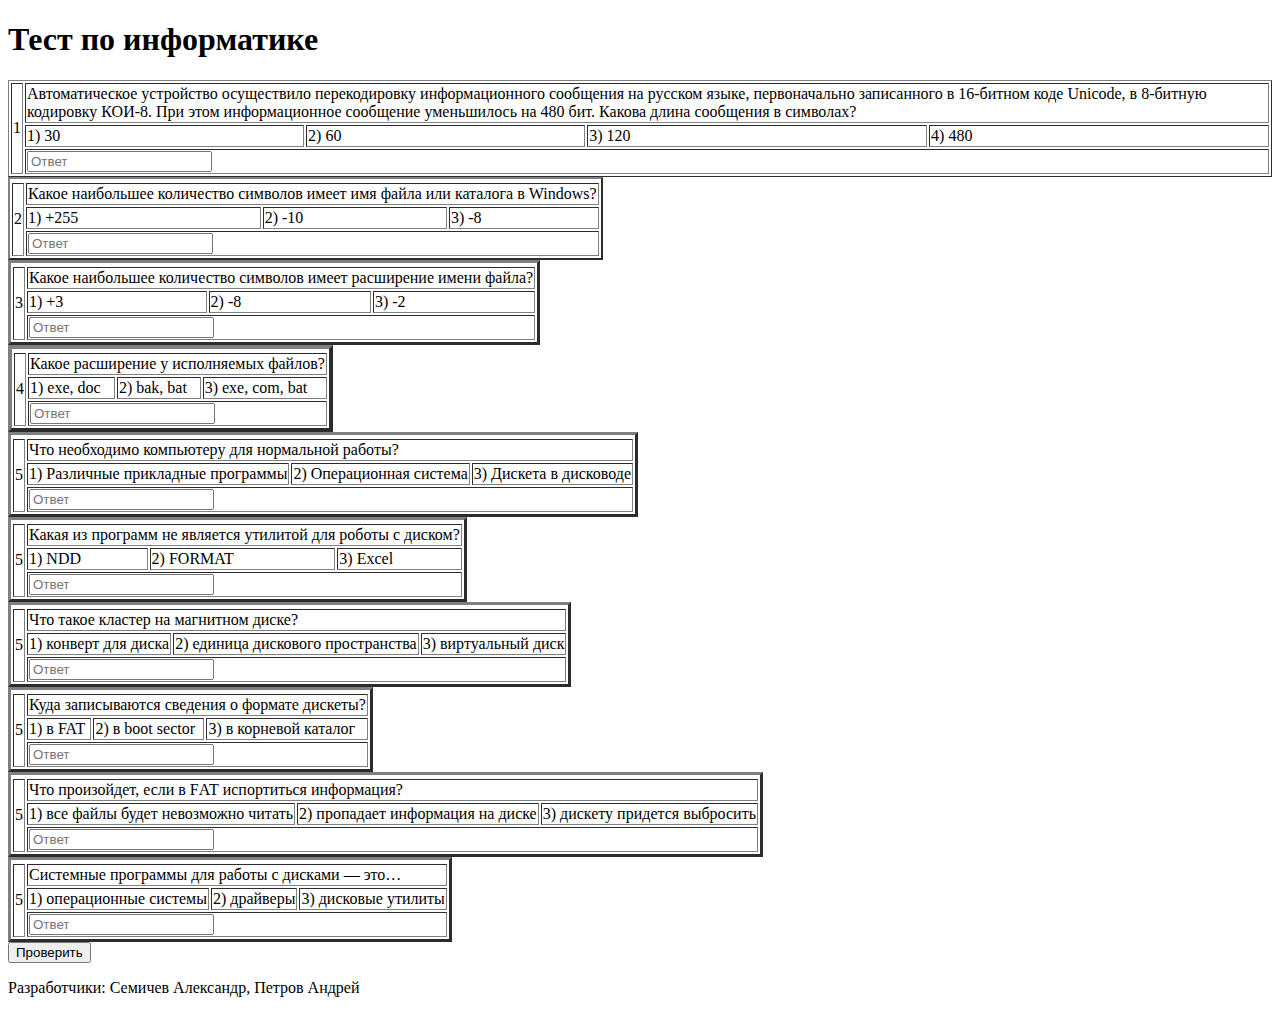
==== test_EGE_Bogomolova/index.html @ 8c8553e2 "Add files via upload" ====
<!DOCTYPE html>
<html lang="en">
<head>
    <meta charset="UTF-8">
    <meta name="viewport" content="width=device-width, initial-scale=1.0">
    <title>Семичев Александр ИС 3.2</title>
    <link rel="stylesheet" href="style.css">
</head>
<body>
    <h1>Тест по информатике</h1>
    <table border="1" id="q1" class="table">
        <tr>
            <td rowspan="3">1</td>
            <td colspan="4" class="task">
                Автоматическое устройство осуществило перекодировку информационного сообщения на русском языке,
                первоначально записанного в 16-битном коде Unicode, в 8-битную кодировку КОИ-8. При этом информационное
                сообщение уменьшилось на 480 бит. Какова длина сообщения в символах?
            </td>
        </tr>
        <tr>
            <td class="variant">1) 30</td>
            <td class="variant">2) 60</td>
            <td class="variant">3) 120</td>
            <td class="variant">4) 480</td>
        </tr>
        <tr>
            <td colspan="5">
                <input id="a1" type="text" class="answer" placeholder="Ответ" />
            </td>
        </tr>

        <table border="2" id="q2" class="table">
        <tr></tr>
            <td rowspan="3">2</td>
            <td colspan="4" class="task">
                Какое наибольшее количество символов имеет имя файла или каталога в Windows?
            </td>
        </tr>
        <tr>
            <td class="variant">1) +255</td>
            <td class="variant">2) -10</td>
            <td class="variant">3) -8</td>
        </tr>
        <tr>
            <td colspan="5">
                <input id="a2" type="text" class="answer" placeholder="Ответ" />
            </td>
        </tr>

        <table border="3" id="q3" class="table">
            <tr></tr>
                <td rowspan="3">3</td>
                <td colspan="4" class="task">
                    Какое наибольшее количество символов имеет расширение имени файла?
                </td>
            </tr>
            <tr>
                <td class="variant">1) +3</td>
                <td class="variant">2) -8</td>
                <td class="variant">3) -2</td>
            </tr>
            <tr>
                <td colspan="5">
                    <input id="a3" type="text" class="answer" placeholder="Ответ" />
                </td>
            </tr>

            <table border="4" id="q4" class="table">
                <tr></tr>
                    <td rowspan="3">4</td>
                    <td colspan="4" class="task">
                        Какое расширение у исполняемых файлов?
                    </td>
                </tr>
                <tr>
                    <td class="variant">1) exe, doс</td>
                    <td class="variant">2) bak, bat</td>
                    <td class="variant">3) exe, com, bat</td>
                </tr>
                <tr>
                    <td colspan="5">
                        <input id="a4" type="text" class="answer" placeholder="Ответ" />
                    </td>
                </tr>

                <table border="3" id="q5" class="table">
                    <tr></tr>
                        <td rowspan="3">5</td>
                        <td colspan="4" class="task">
                            Что необходимо компьютеру для нормальной работы?
                        </td>
                    </tr>
                    <tr>
                        <td class="variant">1) Различные прикладные программы</td>
                        <td class="variant">2) Операционная система</td>
                        <td class="variant">3) Дискета в дисководе</td>
                    </tr>
                    <tr>
                        <td colspan="5">
                            <input id="a5" type="text" class="answer" placeholder="Ответ" />
                        </td>
                    </tr>

                    <table border="3" id="q6" class="table">
                        <tr></tr>
                            <td rowspan="3">5</td>
                            <td colspan="4" class="task">
                                Какая из программ не является утилитой для роботы с диском?
                            </td>
                        </tr>
                        <tr>
                            <td class="variant">1)  NDD</td>
                            <td class="variant">2) FORMAT</td>
                            <td class="variant">3) Excel</td>
                        </tr>
                        <tr>
                            <td colspan="5">
                                <input id="a6" type="text" class="answer" placeholder="Ответ" />
                            </td>
                        </tr>

                        <table border="3" id="q7" class="table">
                            <tr></tr>
                                <td rowspan="3">5</td>
                                <td colspan="4" class="task">
                                    Что такое кластер на магнитном диске?
                                </td>
                            </tr>
                            <tr>
                                <td class="variant">1) конверт для диска</td>
                                <td class="variant">2) единица дискового пространства</td>
                                <td class="variant">3) виртуальный диск</td>
                            </tr>
                            <tr>
                                <td colspan="5">
                                    <input id="a7" type="text" class="answer" placeholder="Ответ" />
                                </td>
                            </tr>

                            <table border="3" id="q8" class="table">
                                <tr></tr>
                                    <td rowspan="3">5</td>
                                    <td colspan="4" class="task">
                                        Куда записываются сведения о формате дискеты?
                                    </td>
                                </tr>
                                <tr>
                                    <td class="variant">1) в FAT</td>
                                    <td class="variant">2) в boot sector</td>
                                    <td class="variant">3) в корневой каталог</td>
                                </tr>
                                <tr>
                                    <td colspan="5">
                                        <input id="a8" type="text" class="answer" placeholder="Ответ" />
                                    </td>
                                </tr>

                                <table border="3" id="q9" class="table">
                                    <tr></tr>
                                        <td rowspan="3">5</td>
                                        <td colspan="4" class="task">
                                            Что произойдет, если в FАТ испортиться информация?
                                        </td>
                                    </tr>
                                    <tr>
                                        <td class="variant">1) все файлы будет невозможно читать</td>
                                        <td class="variant">2) пропадает информация на диске</td>
                                        <td class="variant">3) дискету придется выбросить</td>
                                    </tr>
                                    <tr>
                                        <td colspan="5">
                                            <input id="a9" type="text" class="answer" placeholder="Ответ" />
                                        </td>
                                    </tr>

                                    <table border="3" id="q10" class="table">
                                        <tr></tr>
                                            <td rowspan="3">5</td>
                                            <td colspan="4" class="task">
                                                Системные программы для работы с дисками — это…
                                            </td>
                                        </tr>
                                        <tr>
                                            <td class="variant">1) операционные системы</td>
                                            <td class="variant">2) драйверы</td>
                                            <td class="variant">3) дисковые утилиты</td>
                                        </tr>
                                        <tr>
                                            <td colspan="5">
                                                <input id="a10" type="text" class="answer" placeholder="Ответ" />
                                            </td>
                                        </tr>
    </table>
    

    <script>
        function Check() {
            const answers=['1', '1', '1', '3', '2', '3', '2', '2', '1','3'];
            const useranswers = [
                document.getElementById('a1').value,
                document.getElementById('a2').value,
                document.getElementById('a3').value,
                document.getElementById('a4').value,
                document.getElementById('a5').value,
                document.getElementById('a6').value,
                document.getElementById('a7').value,
                document.getElementById('a8').value,
                document.getElementById('a9').value,
                document.getElementById('a10').value
            ];

            let correctanswers=0;
            
            for (let i = 0; i < answers.length; i++) {
                if (useranswers[i] === answers[i]) {
                    document.getElementById(`q${i + 1}`).style.border = '1px solid green';
                    correctanswers++;
                }
                else {
                    document.getElementById(`q${i + 1}`).style.border = '1px solid red';
                }
            }
            
            document.getElementById('result').innerHTML = `Вы набрали ${correctanswers} из ${answers.length} правильных ответов`;
        }
    </script>

    <button onclick="Check()">Проверить</button>

    <p id="result"></p>


    <p>Разработчики:
        Семичев Александр, Петров Андрей
    </p>
</body>
</html>
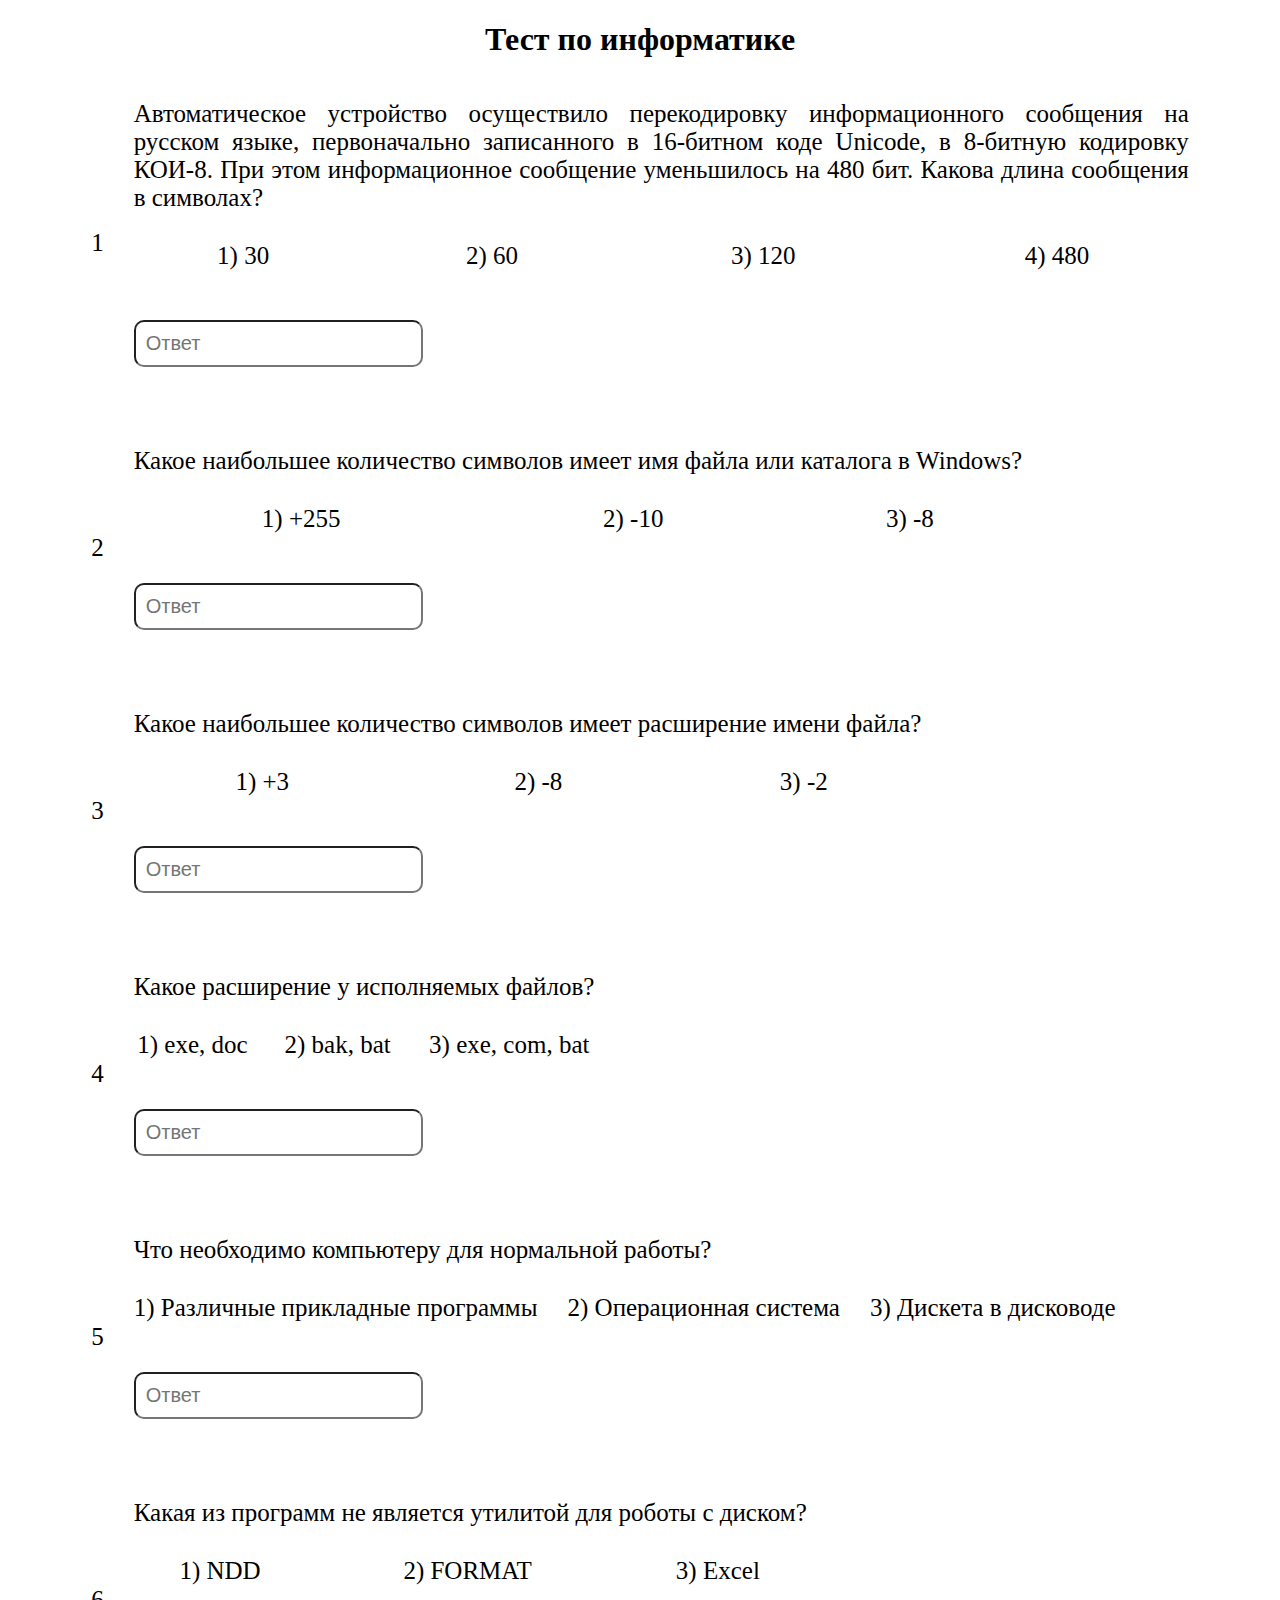
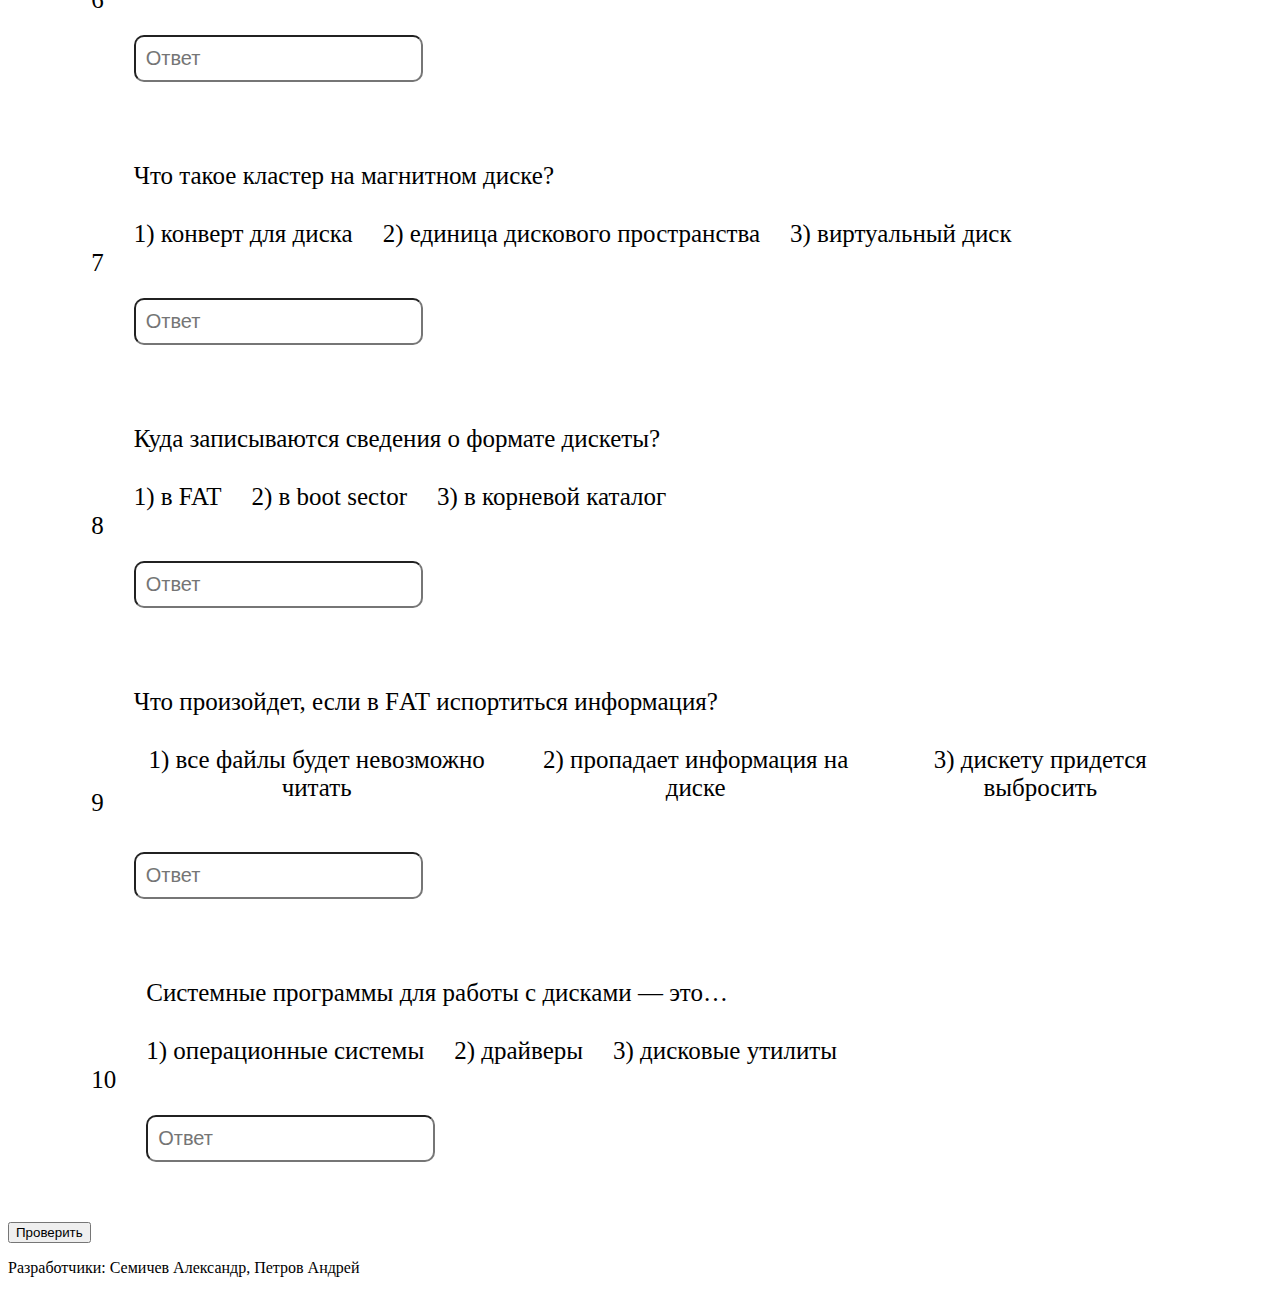
==== commit f1757d9c: "button and result are left" ====
--- a/test_EGE_Bogomolova/index.html
+++ b/test_EGE_Bogomolova/index.html
@@ -7,10 +7,10 @@
     <link rel="stylesheet" href="style.css">
 </head>
 <body>
-    <h1>Тест по информатике</h1>
-    <table border="1" id="q1" class="table">
-        <tr>
-            <td rowspan="3">1</td>
+    <h1 align="center">Тест по информатике</h1>
+    <table border="0" id="q1" class="table">
+        <tr>
+            <td rowspan="3" width="10">1</td>
             <td colspan="4" class="task">
                 Автоматическое устройство осуществило перекодировку информационного сообщения на русском языке,
                 первоначально записанного в 16-битном коде Unicode, в 8-битную кодировку КОИ-8. При этом информационное
@@ -29,11 +29,11 @@
             </td>
         </tr>
 
-        <table border="2" id="q2" class="table">
-        <tr></tr>
-            <td rowspan="3">2</td>
+    <table border="0" id="q2" class="table">
+        <tr>
+            <td rowspan="3" width="10">2</td>
             <td colspan="4" class="task">
-                Какое наибольшее количество символов имеет имя файла или каталога в Windows?
+            Какое наибольшее количество символов имеет имя файла или каталога в Windows?
             </td>
         </tr>
         <tr>
@@ -46,10 +46,11 @@
                 <input id="a2" type="text" class="answer" placeholder="Ответ" />
             </td>
         </tr>
-
-        <table border="3" id="q3" class="table">
-            <tr></tr>
-                <td rowspan="3">3</td>
+    </table>
+
+        <table border="0" id="q3" class="table">
+            <tr>
+                <td rowspan="3" width="10">3</td>
                 <td colspan="4" class="task">
                     Какое наибольшее количество символов имеет расширение имени файла?
                 </td>
@@ -65,9 +66,9 @@
                 </td>
             </tr>
 
-            <table border="4" id="q4" class="table">
-                <tr></tr>
-                    <td rowspan="3">4</td>
+            <table border="0" id="q4" class="table">
+                <tr>
+                    <td rowspan="3" width="10">4</td>
                     <td colspan="4" class="task">
                         Какое расширение у исполняемых файлов?
                     </td>
@@ -83,9 +84,9 @@
                     </td>
                 </tr>
 
-                <table border="3" id="q5" class="table">
-                    <tr></tr>
-                        <td rowspan="3">5</td>
+                <table border="0" id="q5" class="table">
+                    <tr>
+                        <td rowspan="3" width="10">5</td>
                         <td colspan="4" class="task">
                             Что необходимо компьютеру для нормальной работы?
                         </td>
@@ -101,9 +102,9 @@
                         </td>
                     </tr>
 
-                    <table border="3" id="q6" class="table">
-                        <tr></tr>
-                            <td rowspan="3">5</td>
+                    <table border="0" id="q6" class="table">
+                        <tr>
+                            <td rowspan="3" width="10">6</td>
                             <td colspan="4" class="task">
                                 Какая из программ не является утилитой для роботы с диском?
                             </td>
@@ -119,9 +120,9 @@
                             </td>
                         </tr>
 
-                        <table border="3" id="q7" class="table">
-                            <tr></tr>
-                                <td rowspan="3">5</td>
+                        <table border="0" id="q7" class="table">
+                            <tr>
+                                <td rowspan="3" width="10">7</td>
                                 <td colspan="4" class="task">
                                     Что такое кластер на магнитном диске?
                                 </td>
@@ -137,9 +138,9 @@
                                 </td>
                             </tr>
 
-                            <table border="3" id="q8" class="table">
-                                <tr></tr>
-                                    <td rowspan="3">5</td>
+                            <table border="0" id="q8" class="table">
+                                <tr>
+                                    <td rowspan="3" width="10">8</td>
                                     <td colspan="4" class="task">
                                         Куда записываются сведения о формате дискеты?
                                     </td>
@@ -155,9 +156,9 @@
                                     </td>
                                 </tr>
 
-                                <table border="3" id="q9" class="table">
-                                    <tr></tr>
-                                        <td rowspan="3">5</td>
+                                <table border="0" id="q9" class="table">
+                                    <tr>
+                                        <td rowspan="3" width="10">9</td>
                                         <td colspan="4" class="task">
                                             Что произойдет, если в FАТ испортиться информация?
                                         </td>
@@ -173,9 +174,9 @@
                                         </td>
                                     </tr>
 
-                                    <table border="3" id="q10" class="table">
-                                        <tr></tr>
-                                            <td rowspan="3">5</td>
+                                    <table border="0" id="q10" class="table">
+                                        <tr>
+                                            <td rowspan="3" width="10">10</td>
                                             <td colspan="4" class="task">
                                                 Системные программы для работы с дисками — это…
                                             </td>
@@ -213,11 +214,11 @@
             
             for (let i = 0; i < answers.length; i++) {
                 if (useranswers[i] === answers[i]) {
-                    document.getElementById(`q${i + 1}`).style.border = '1px solid green';
+                    document.getElementById(`q${i + 1}`).style.border = '4px solid green';
                     correctanswers++;
                 }
                 else {
-                    document.getElementById(`q${i + 1}`).style.border = '1px solid red';
+                    document.getElementById(`q${i + 1}`).style.border = '4px solid red';
                 }
             }
             
--- a/test_EGE_Bogomolova/style.css
+++ b/test_EGE_Bogomolova/style.css
@@ -0,0 +1,60 @@
+.variant
+{
+    text-align: center;
+    font-size: 25px;
+}
+
+
+.task
+{
+    font-size: 25px;
+    text-align: justify;
+}
+
+.table
+{
+width: 90%;
+margin: auto;
+background:white;
+border-collapse: separate; 
+border-spacing: 10px; 
+margin-bottom: 20px; 
+padding-bottom: 10;
+border-radius: 10px;
+  -webkit-border-radius: 10px;
+  -moz-border-radius: 10px;
+  -khtml-border-radius: 10px;
+  display: block;
+}
+
+th, td
+{
+    border-spacing: 0 10px;
+    padding: 10px;
+    font-size: 25px;
+}
+
+html {
+    background-image: url(https://s3.stroi-news.ru/img/kartinki-svetlii-fon-65.jpg);
+    background-repeat: no-repeat;
+    background-position: center center;
+    background-attachment: fixed;
+    -webkit-background-size: cover;
+    -moz-background-size: cover;
+    -o-background-size: cover;
+    background-size: cover;
+  }
+
+  .answer{
+
+    font-size: 20px;
+    text-align: justify;
+    margin-bottom: 20px;
+    background: rgba(255, 255, 255, 0.7);
+    padding: 10px;
+    border-radius: 10px;
+    -webkit-border-radius: 10px;
+    -moz-border-radius: 10px;
+    -khtml-border-radius: 10px;
+    margin-top: 20px;
+  }
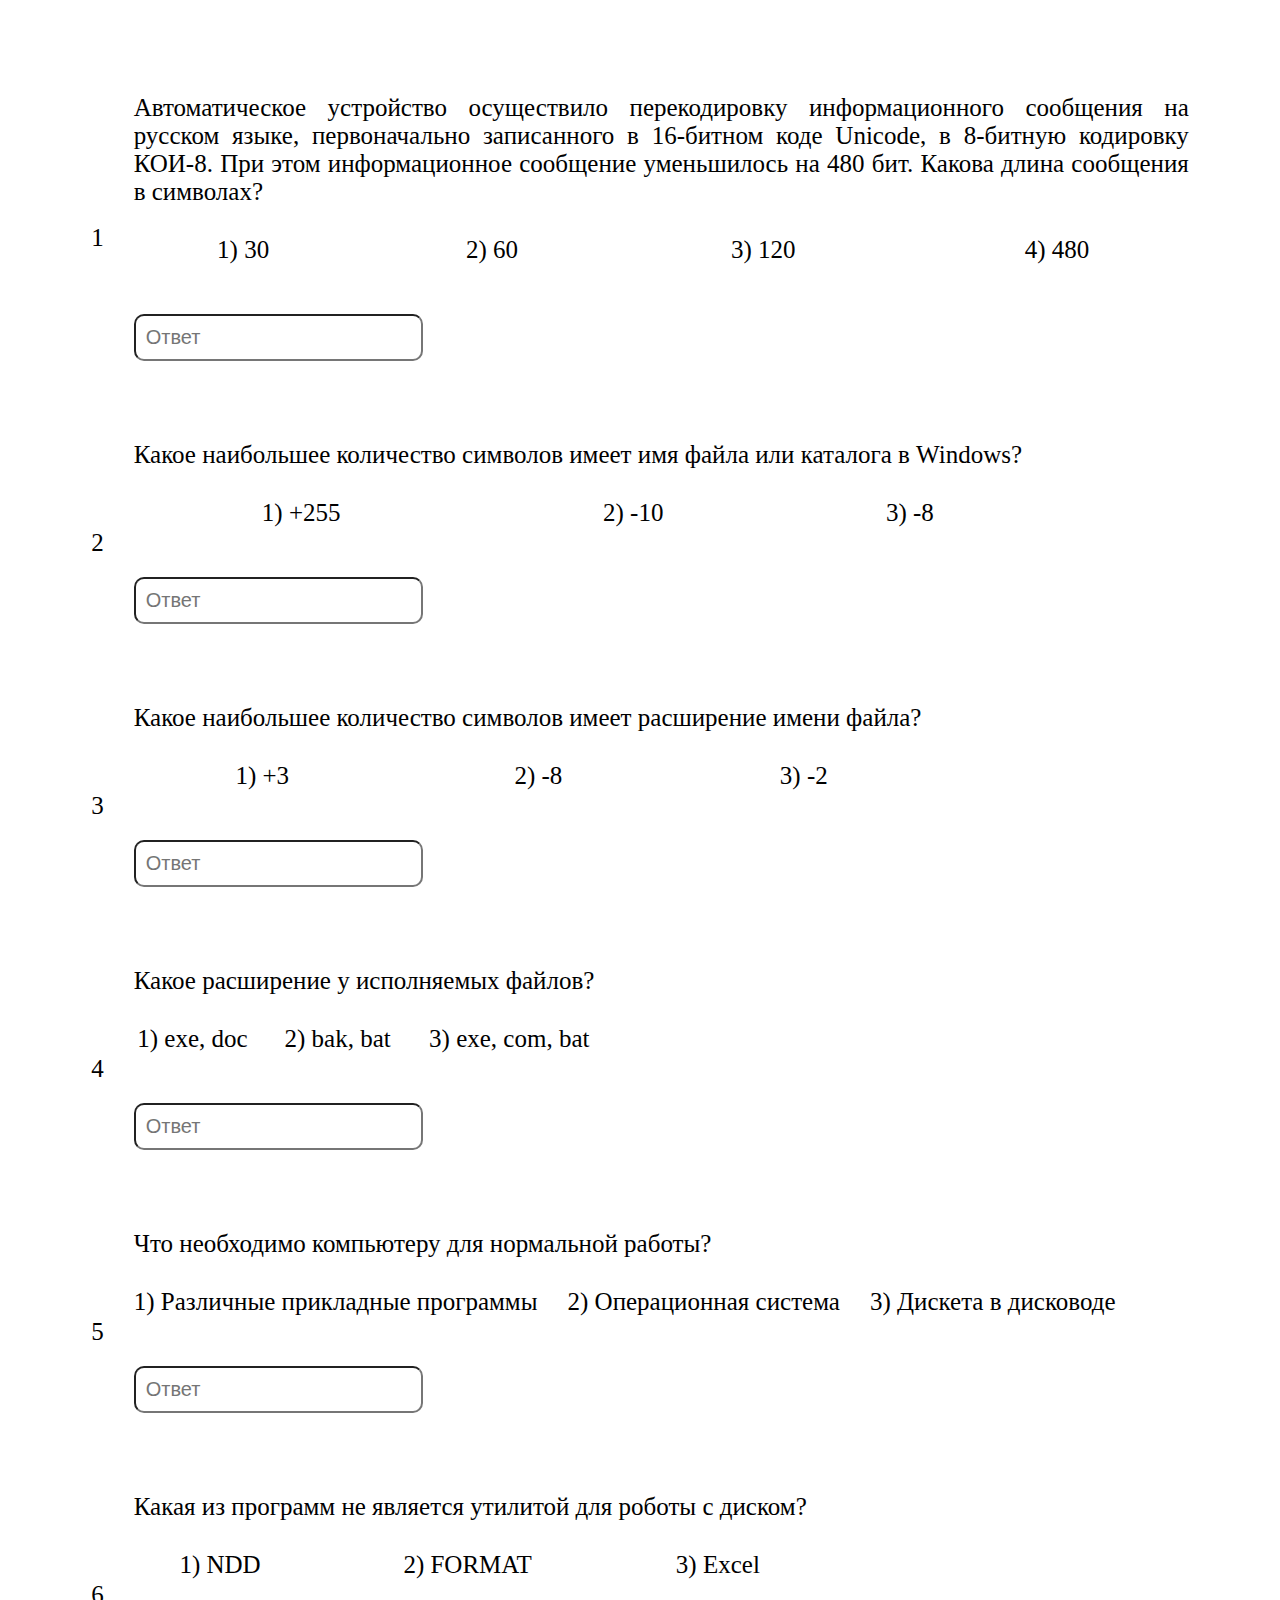
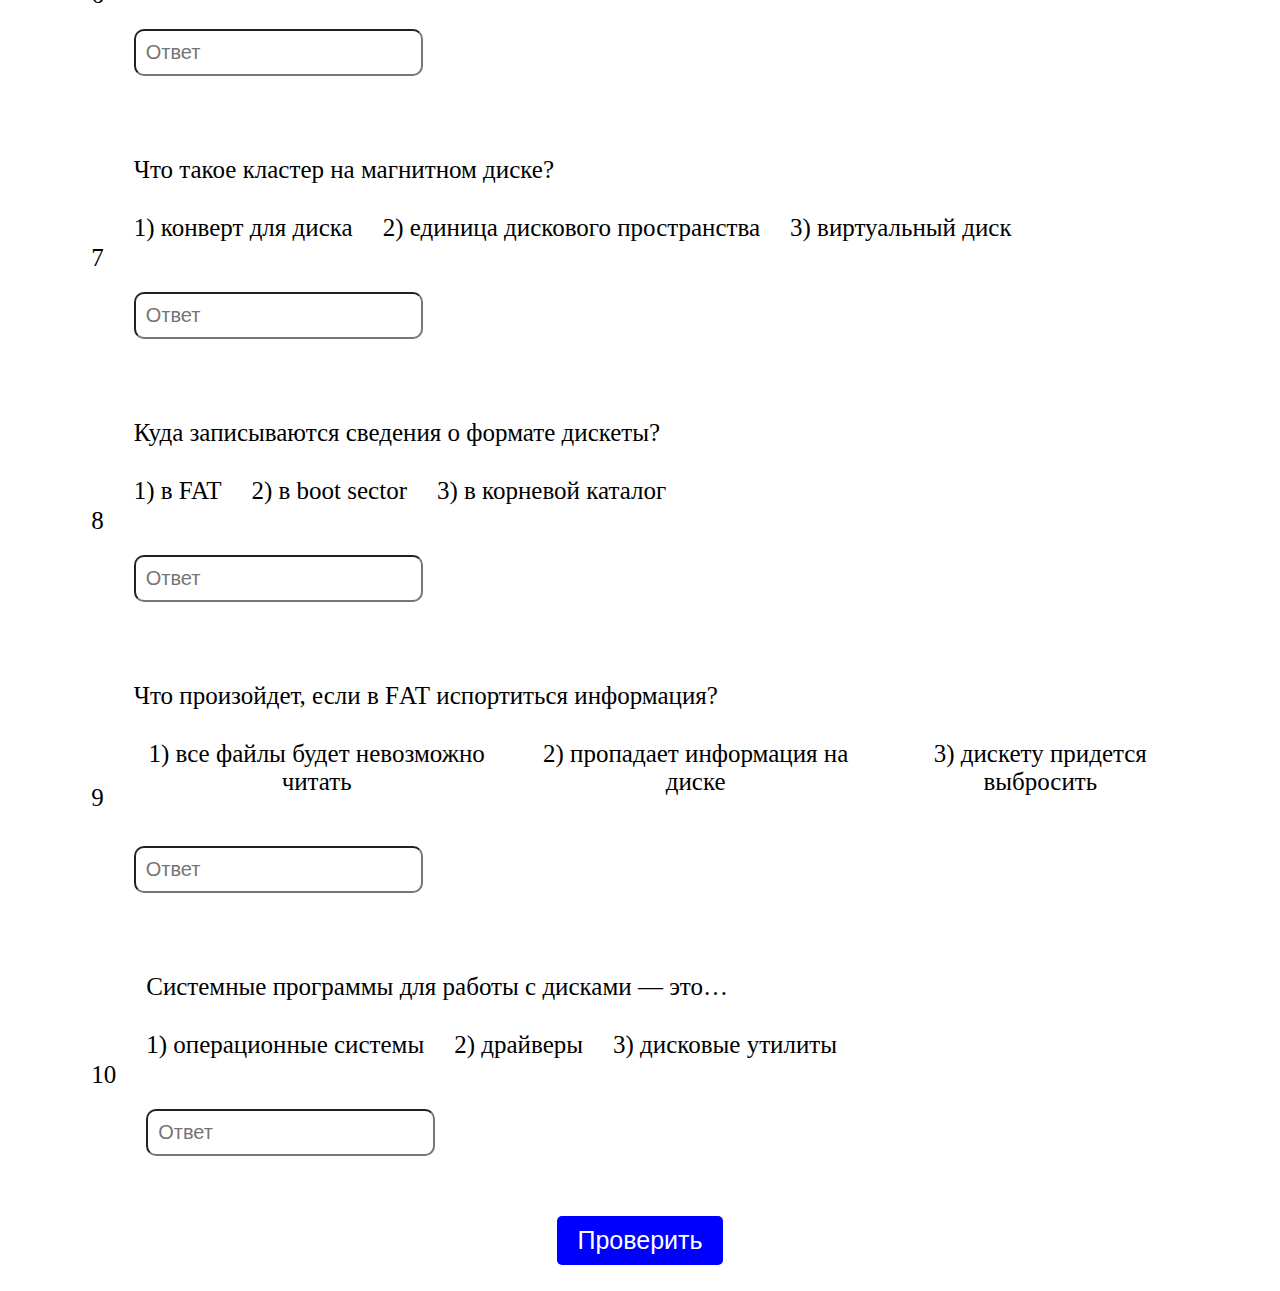
==== commit 2259b0c7: "done" ====
--- a/test_EGE_Bogomolova/index.html
+++ b/test_EGE_Bogomolova/index.html
@@ -7,7 +7,7 @@
     <link rel="stylesheet" href="style.css">
 </head>
 <body>
-    <h1 align="center">Тест по информатике</h1>
+    <h1 align="center" class="headline">Тест по информатике</h1>
     <table border="0" id="q1" class="table">
         <tr>
             <td rowspan="3" width="10">1</td>
@@ -222,17 +222,32 @@
                 }
             }
             
-            document.getElementById('result').innerHTML = `Вы набрали ${correctanswers} из ${answers.length} правильных ответов`;
+
+            if (correctanswers<4)
+            {
+                mark=2;
+            }
+            if (correctanswers<7 && correctanswers>4)
+            {
+                mark=3;
+            }
+            if (correctanswers<10 && correctanswers>7)
+            {
+                mark=4;
+            }
+            if (correctanswers>9)
+            {
+                mark=5;
+            }
+
+
+            document.getElementById('result').innerHTML = `Вы набрали ${correctanswers} из ${answers.length} правильных ответов, ваша оценка: ${mark}`;
+            document.getElementById('result').hidden = false;
         }
     </script>
 
-    <button onclick="Check()">Проверить</button>
-
-    <p id="result"></p>
-
-
-    <p>Разработчики:
-        Семичев Александр, Петров Андрей
-    </p>
+    <button onclick="Check()" class="check">Проверить</button>
+<br />
+    <p id="result" class="result_" hidden="true"></p>
 </body>
 </html>--- a/test_EGE_Bogomolova/style.css
+++ b/test_EGE_Bogomolova/style.css
@@ -35,9 +35,9 @@
 }
 
 html {
-    background-image: url(https://s3.stroi-news.ru/img/kartinki-svetlii-fon-65.jpg);
+    background-image: url(https://images.hdqwalls.com/download/all-i-need-4k-gw-3440x1440.jpg);
     background-repeat: no-repeat;
-    background-position: center center;
+    background-position: center;
     background-attachment: fixed;
     -webkit-background-size: cover;
     -moz-background-size: cover;
@@ -58,3 +58,39 @@
     -khtml-border-radius: 10px;
     margin-top: 20px;
   }
+
+  .check
+  {
+    background-color: blue; /* Синий цвет заливки */
+            color: white; /* Белый текст */
+            padding: 10px 20px; /* Отступы вокруг текста */
+            border: none; /* Без границы */
+            border-radius: 5px; /* Скругление углов */
+            font-size: 25px; /* Размер шрифта */
+            cursor: pointer; /* Курсор-указатель при наведении */
+            transition: background-color 0.3s; /* Плавный переход цвета фона */
+            display: flex;
+    margin: 0 auto;
+
+  }
+  .check:hover {
+    background-color: lightblue; /* ��вет заливки при наведении */
+  }
+
+  .result_{
+    background-color: white; /* Цвет фона */
+            border-radius: 15px; /* Закругленные углы */
+            padding: 20px;
+            margin-top: 10px; /* Отступы внутри параграфа */
+            margin: auto; /* Отступы снаружи */
+            text-align: center; /* Центрирование текста */
+            width: 30%; /* Ширина параграфа */
+            box-shadow: 0 2px 5px rgba(0, 0, 0, 0.1); /* Тень для эффекта */
+            font-size: 20px;
+  }
+
+  .headline{
+    color: white;
+    font-size: 30px;
+    ;
+  }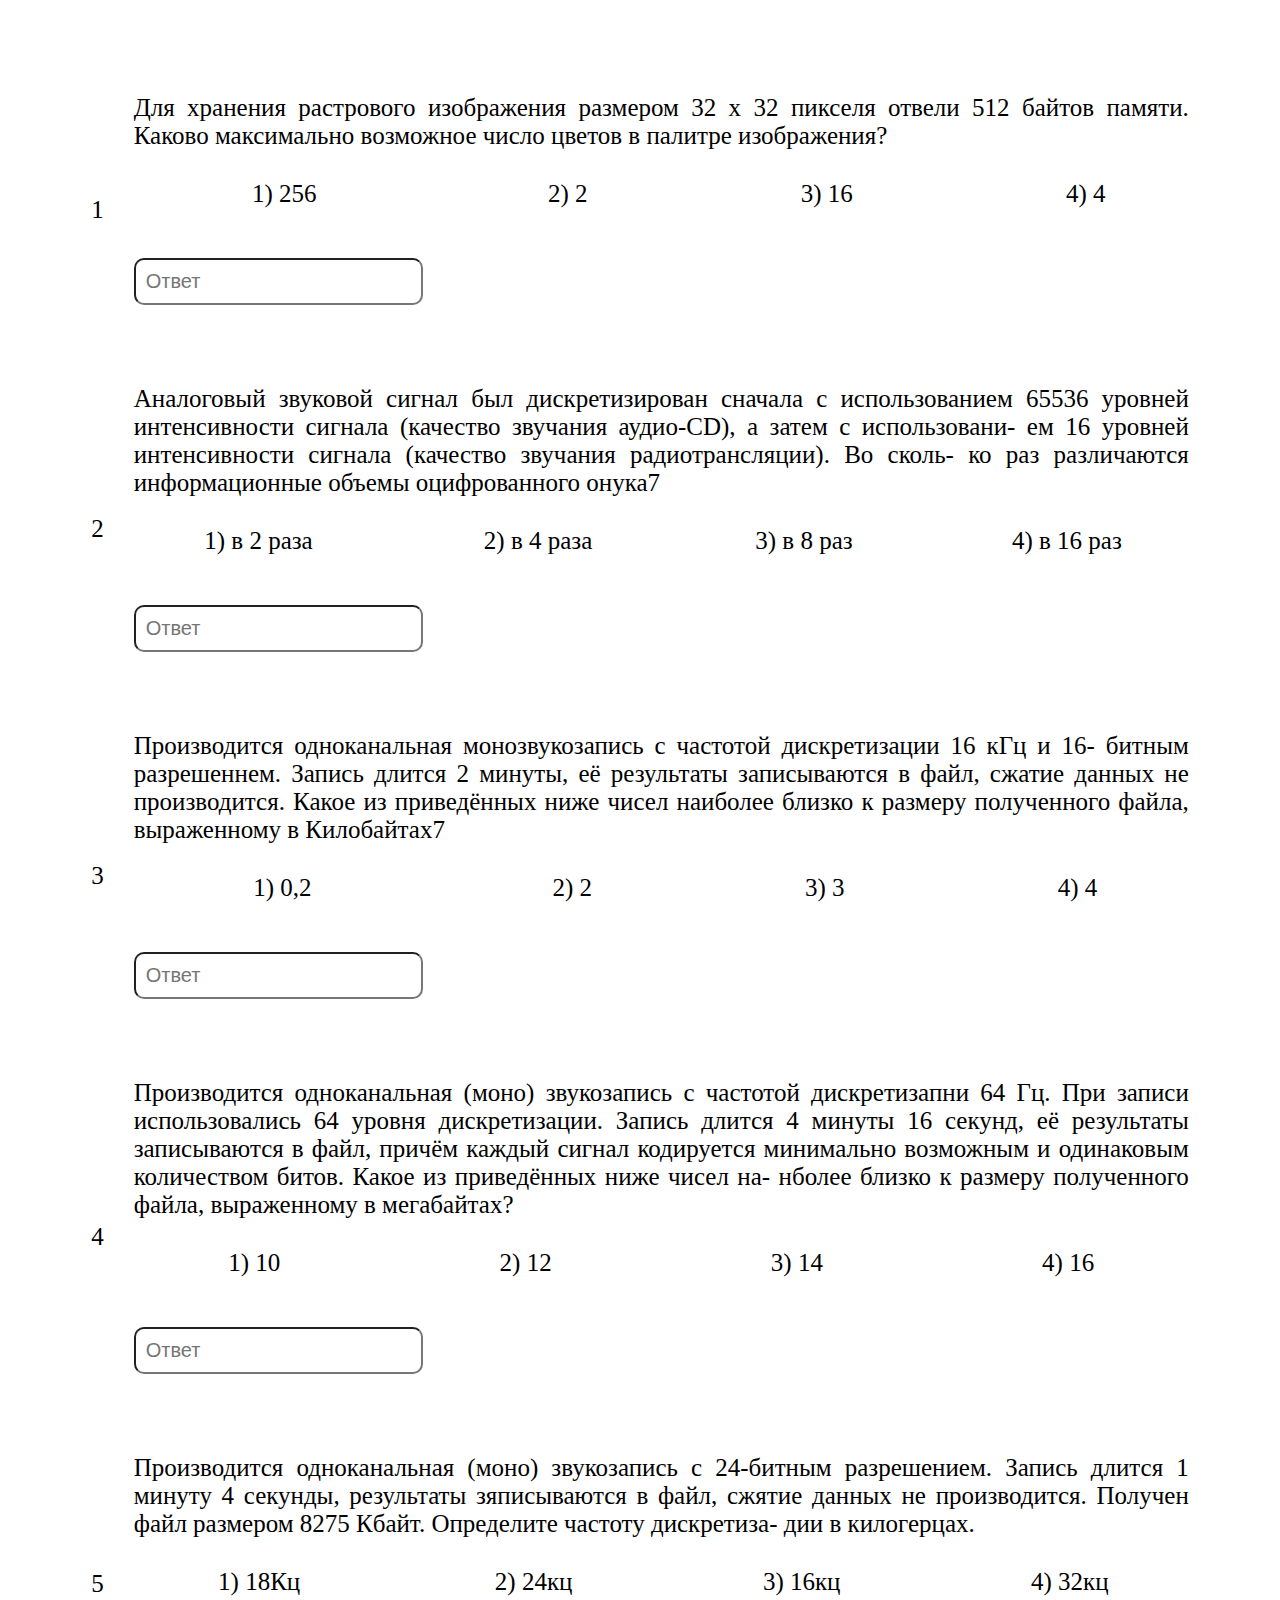
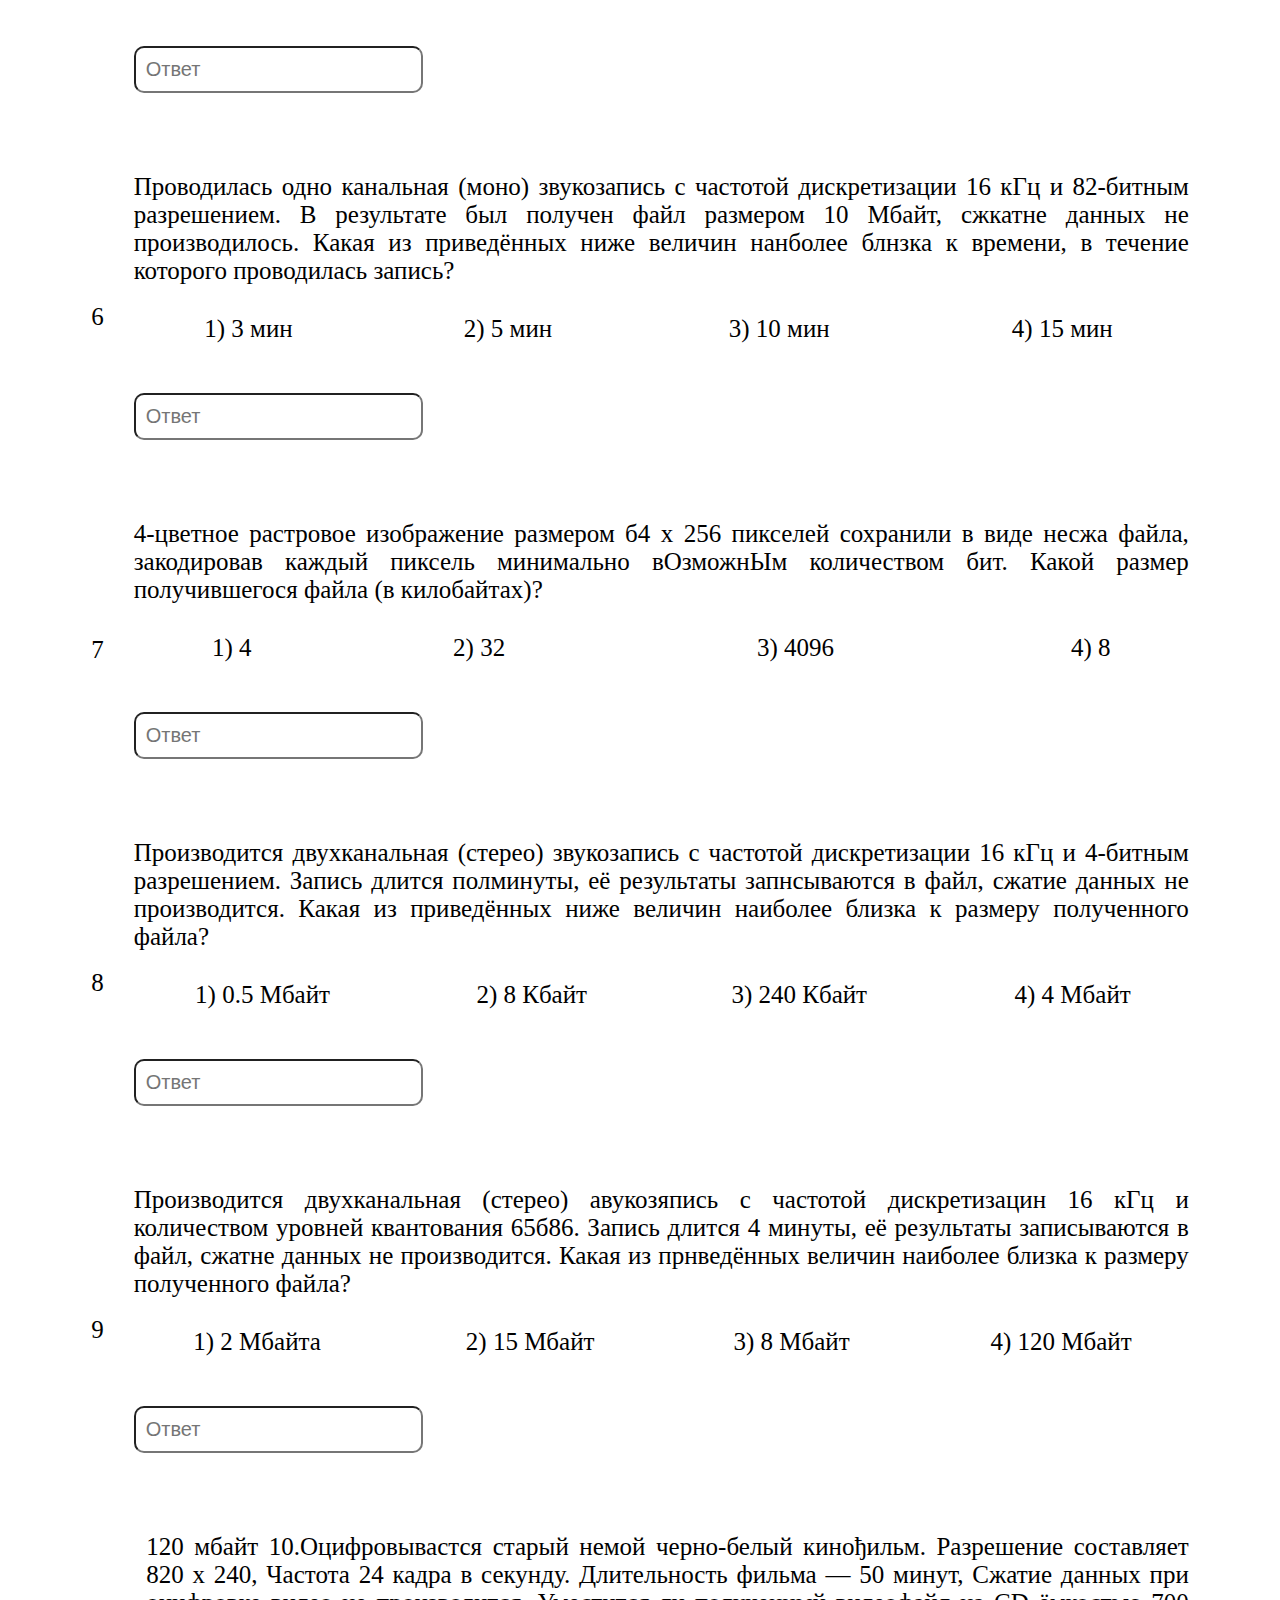
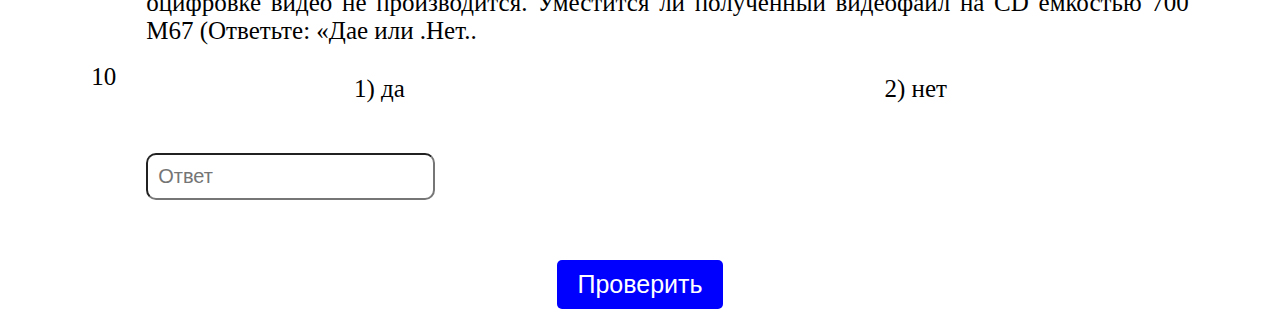
==== commit 6f57978a: "finally done" ====
--- a/test_EGE_Bogomolova/index.html
+++ b/test_EGE_Bogomolova/index.html
@@ -12,16 +12,14 @@
         <tr>
             <td rowspan="3" width="10">1</td>
             <td colspan="4" class="task">
-                Автоматическое устройство осуществило перекодировку информационного сообщения на русском языке,
-                первоначально записанного в 16-битном коде Unicode, в 8-битную кодировку КОИ-8. При этом информационное
-                сообщение уменьшилось на 480 бит. Какова длина сообщения в символах?
-            </td>
-        </tr>
-        <tr>
-            <td class="variant">1) 30</td>
-            <td class="variant">2) 60</td>
-            <td class="variant">3) 120</td>
-            <td class="variant">4) 480</td>
+                Для хранения растрового изображения размером 32 х 32 пикселя отвели 512 байтов памяти. Каково максимально возможное число цветов в палитре изображения?
+            </td>
+        </tr>
+        <tr>
+            <td class="variant">1) 256</td>
+            <td class="variant">2) 2</td>
+            <td class="variant">3) 16</td>
+            <td class="variant">4) 4</td>
         </tr>
         <tr>
             <td colspan="5">
@@ -33,13 +31,14 @@
         <tr>
             <td rowspan="3" width="10">2</td>
             <td colspan="4" class="task">
-            Какое наибольшее количество символов имеет имя файла или каталога в Windows?
-            </td>
-        </tr>
-        <tr>
-            <td class="variant">1) +255</td>
-            <td class="variant">2) -10</td>
-            <td class="variant">3) -8</td>
+                Аналоговый звуковой сигнал был дискретизирован сначала с использованием 65536 уровней интенсивности сигнала (качество звучания аудио-СD), а затем с использовани- ем 16 уровней интенсивности сигнала (качество звучания радиотрансляции). Во сколь- ко раз различаются информационные объемы оцифрованного онука7
+            </td>
+        </tr>
+        <tr>
+            <td class="variant">1) в 2 раза</td>
+            <td class="variant">2) в 4 раза</td>
+            <td class="variant">3) в 8 раз</td>
+            <td class="variant">4) в 16 раз</td>
         </tr>
         <tr>
             <td colspan="5">
@@ -52,13 +51,14 @@
             <tr>
                 <td rowspan="3" width="10">3</td>
                 <td colspan="4" class="task">
-                    Какое наибольшее количество символов имеет расширение имени файла?
+                    Производится одноканальная монозвукозапись с частотой дискретизации 16 кГц и 16- битным разрешеннем. Запись длится 2 минуты, её результаты записываются в файл, сжатие данных не производится. Какое из приведённых ниже чисел наиболее близко к размеру полученного файла, выраженному в Килобайтах7 
                 </td>
             </tr>
             <tr>
-                <td class="variant">1) +3</td>
-                <td class="variant">2) -8</td>
-                <td class="variant">3) -2</td>
+                <td class="variant">1) 0,2</td>
+                <td class="variant">2) 2</td>
+                <td class="variant">3) 3</td>
+                <td class="variant">4) 4</td>
             </tr>
             <tr>
                 <td colspan="5">
@@ -70,13 +70,14 @@
                 <tr>
                     <td rowspan="3" width="10">4</td>
                     <td colspan="4" class="task">
-                        Какое расширение у исполняемых файлов?
+                        Производится одноканальная (моно) звукозапись с частотой дискретизапни 64 Гц. При записи использовались 64 уровня дискретизации. Запись длится 4 минуты 16 секунд, её результаты записываются в файл, причём каждый сигнал кодируется минимально возможным и одинаковым количеством битов. Какое из приведённых ниже чисел на- нболее близко к размеру полученного файла, выраженному в мегабайтах?
                     </td>
                 </tr>
                 <tr>
-                    <td class="variant">1) exe, doс</td>
-                    <td class="variant">2) bak, bat</td>
-                    <td class="variant">3) exe, com, bat</td>
+                    <td class="variant">1) 10</td>
+                    <td class="variant">2) 12</td>
+                    <td class="variant">3) 14</td>
+                    <td class="variant">4) 16</td>
                 </tr>
                 <tr>
                     <td colspan="5">
@@ -88,13 +89,14 @@
                     <tr>
                         <td rowspan="3" width="10">5</td>
                         <td colspan="4" class="task">
-                            Что необходимо компьютеру для нормальной работы?
+                            Производится одноканальная (моно) звукозапись с 24-битным разрешением. Запись длится 1 минуту 4 секунды, результаты зяписываются в файл, сжятие данных не производится. Получен файл размером 8275 Кбайт. Определите частоту дискретиза- дии в килогерцах. 
                         </td>
                     </tr>
                     <tr>
-                        <td class="variant">1) Различные прикладные программы</td>
-                        <td class="variant">2) Операционная система</td>
-                        <td class="variant">3) Дискета в дисководе</td>
+                        <td class="variant">1) 18Кц</td>
+                        <td class="variant">2) 24кц</td>
+                        <td class="variant">3) 16кц</td>
+                        <td class="variant">4) 32кц</td>
                     </tr>
                     <tr>
                         <td colspan="5">
@@ -106,13 +108,14 @@
                         <tr>
                             <td rowspan="3" width="10">6</td>
                             <td colspan="4" class="task">
-                                Какая из программ не является утилитой для роботы с диском?
+                                Проводилась одно канальная (моно) звукозапись с частотой дискретизации 16 кГц и 82-битным разрешением. В результате был получен файл размером 10 Мбайт, сжкатне данных не производилось. Какая из приведённых ниже величин нанболее блнзка к времени, в течение которого проводилась запись?
                             </td>
                         </tr>
                         <tr>
-                            <td class="variant">1)  NDD</td>
-                            <td class="variant">2) FORMAT</td>
-                            <td class="variant">3) Excel</td>
+                            <td class="variant">1)  3 мин</td>
+                            <td class="variant">2) 5 мин</td>
+                            <td class="variant">3) 10 мин</td>
+                            <td class="variant">4) 15 мин</td>
                         </tr>
                         <tr>
                             <td colspan="5">
@@ -124,13 +127,14 @@
                             <tr>
                                 <td rowspan="3" width="10">7</td>
                                 <td colspan="4" class="task">
-                                    Что такое кластер на магнитном диске?
+                                    4-цветное растровое изображение размером б4 х 256 пикселей сохранили в виде несжа файла, закодировав каждый пиксель минимально вОзможнЫм количеством бит. Какой размер получившегося файла (в килобайтах)?
                                 </td>
                             </tr>
                             <tr>
-                                <td class="variant">1) конверт для диска</td>
-                                <td class="variant">2) единица дискового пространства</td>
-                                <td class="variant">3) виртуальный диск</td>
+                                <td class="variant">1) 4</td>
+                                <td class="variant">2) 32</td>
+                                <td class="variant">3) 4096</td>
+                                <td class="variant">4) 8</td>
                             </tr>
                             <tr>
                                 <td colspan="5">
@@ -142,13 +146,14 @@
                                 <tr>
                                     <td rowspan="3" width="10">8</td>
                                     <td colspan="4" class="task">
-                                        Куда записываются сведения о формате дискеты?
+                                        Производится двухканальная (стерео) звукозапись с частотой дискретизации 16 кГц и 4-битным разрешением. Запись длится полминуты, её результаты запнсываются в файл, сжатие данных не производится. Какая из приведённых ниже величин наиболее близка к размеру полученного файла?
                                     </td>
                                 </tr>
                                 <tr>
-                                    <td class="variant">1) в FAT</td>
-                                    <td class="variant">2) в boot sector</td>
-                                    <td class="variant">3) в корневой каталог</td>
+                                    <td class="variant">1) 0.5 Мбайт</td>
+                                    <td class="variant">2) 8 Кбайт</td>
+                                    <td class="variant">3) 240 Кбайт</td>
+                                    <td class="variant">4) 4 Мбайт</td>
                                 </tr>
                                 <tr>
                                     <td colspan="5">
@@ -160,13 +165,14 @@
                                     <tr>
                                         <td rowspan="3" width="10">9</td>
                                         <td colspan="4" class="task">
-                                            Что произойдет, если в FАТ испортиться информация?
+                                            Производится двухканальная (стерео) авукозяпись с частотой дискретизацин 16 кГц и количеством уровней квантования 65б86. Запись длится 4 минуты, её результаты записываются в файл, сжатне данных не производится. Какая из прнведённых величин наиболее близка к размеру полученного файла?
                                         </td>
                                     </tr>
                                     <tr>
-                                        <td class="variant">1) все файлы будет невозможно читать</td>
-                                        <td class="variant">2) пропадает информация на диске</td>
-                                        <td class="variant">3) дискету придется выбросить</td>
+                                        <td class="variant">1) 2 Мбайта</td>
+                                        <td class="variant">2) 15 Мбайт</td>
+                                        <td class="variant">3) 8 Мбайт</td>
+                                        <td class="variant">4) 120 Мбайт</td>
                                     </tr>
                                     <tr>
                                         <td colspan="5">
@@ -178,13 +184,12 @@
                                         <tr>
                                             <td rowspan="3" width="10">10</td>
                                             <td colspan="4" class="task">
-                                                Системные программы для работы с дисками — это…
+                                                120 мбайт 10.Оцифровывастся старый немой черно-белый кинођильм. Разрешение составляет 820 х 240, Частота 24 кадра в секунду. Длительность фильма — 50 минут, Сжатие данных при оцифровке видео не производится. Уместится ли полученный видеофайл на CD ёмкостью 700 М67 (Ответьте: «Дае или .Нет..
                                             </td>
                                         </tr>
                                         <tr>
-                                            <td class="variant">1) операционные системы</td>
-                                            <td class="variant">2) драйверы</td>
-                                            <td class="variant">3) дисковые утилиты</td>
+                                            <td class="variant">1) да</td>
+                                            <td class="variant">2) нет</td>
                                         </tr>
                                         <tr>
                                             <td colspan="5">
@@ -196,7 +201,7 @@
 
     <script>
         function Check() {
-            const answers=['1', '1', '1', '3', '2', '3', '2', '2', '1','3'];
+            const answers=['3', '2', '4', '2', '1', '4', '1', '1', '2','1'];
             const useranswers = [
                 document.getElementById('a1').value,
                 document.getElementById('a2').value,
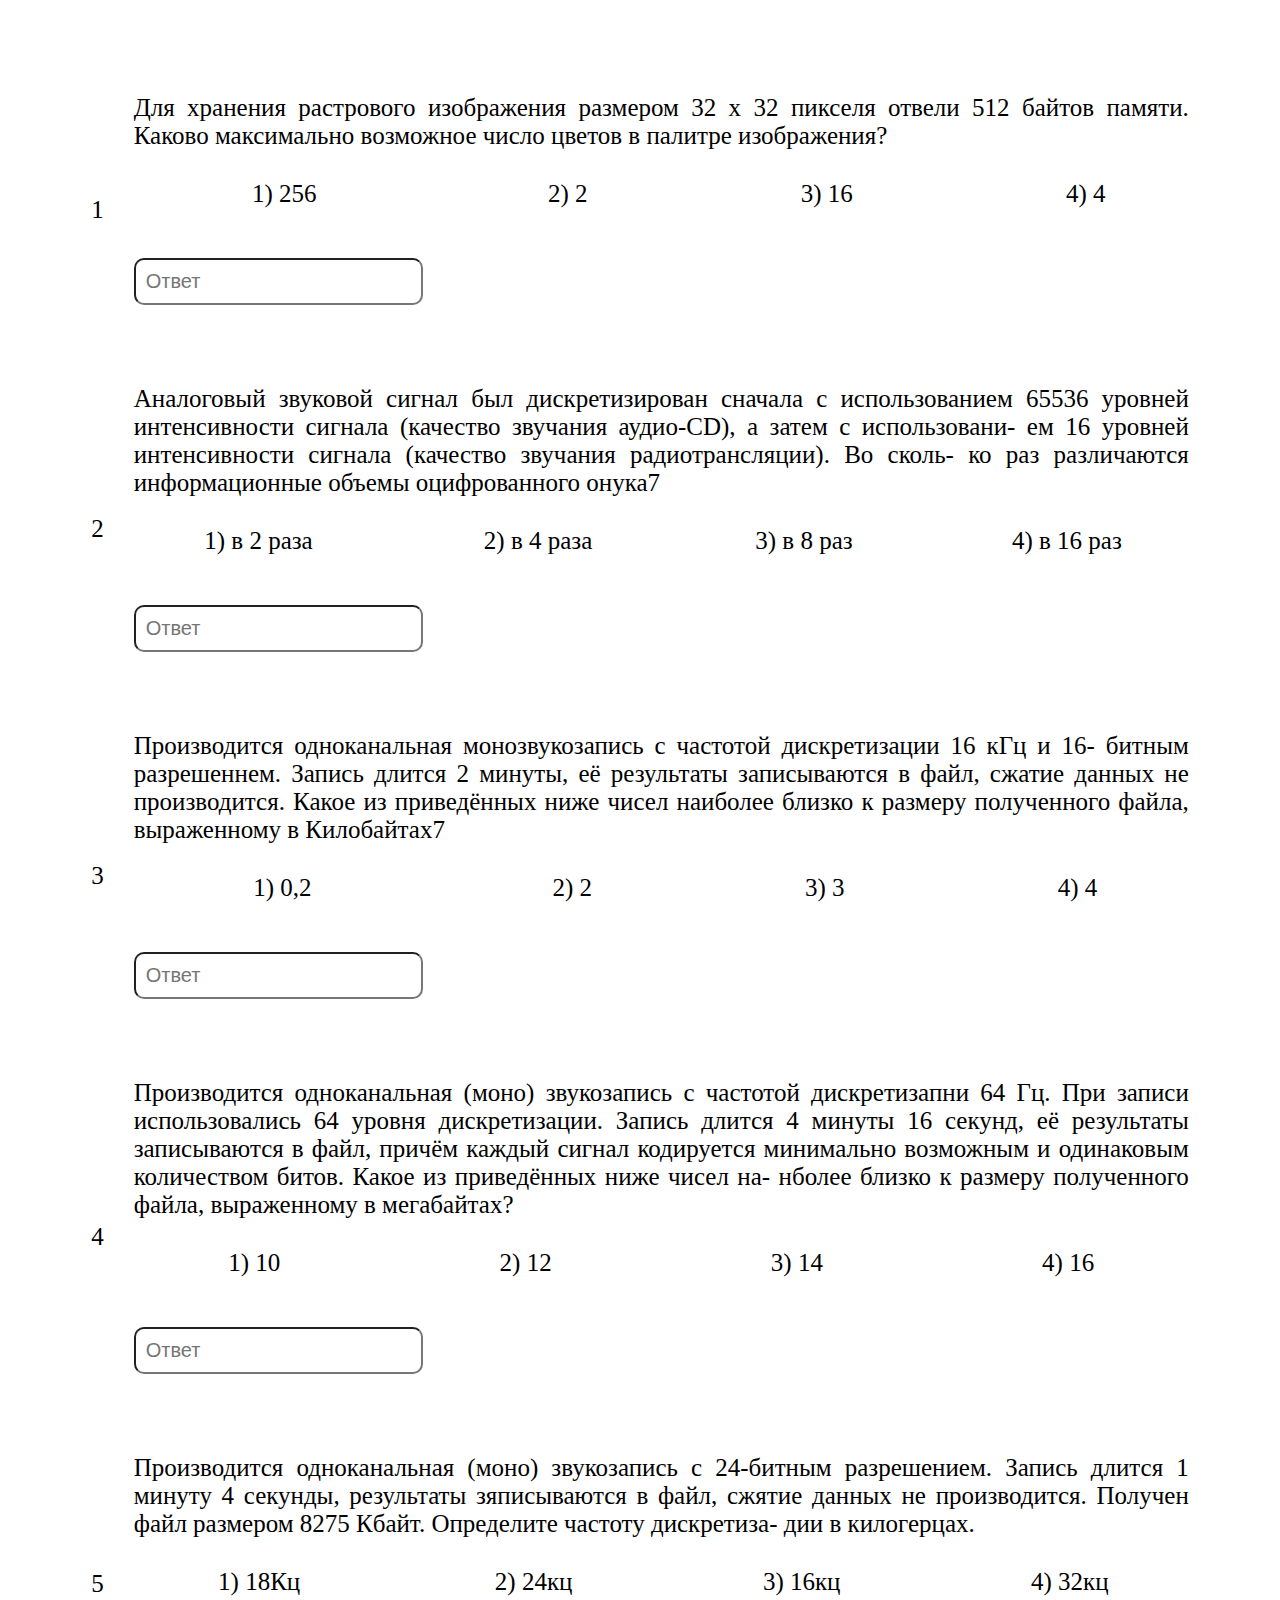
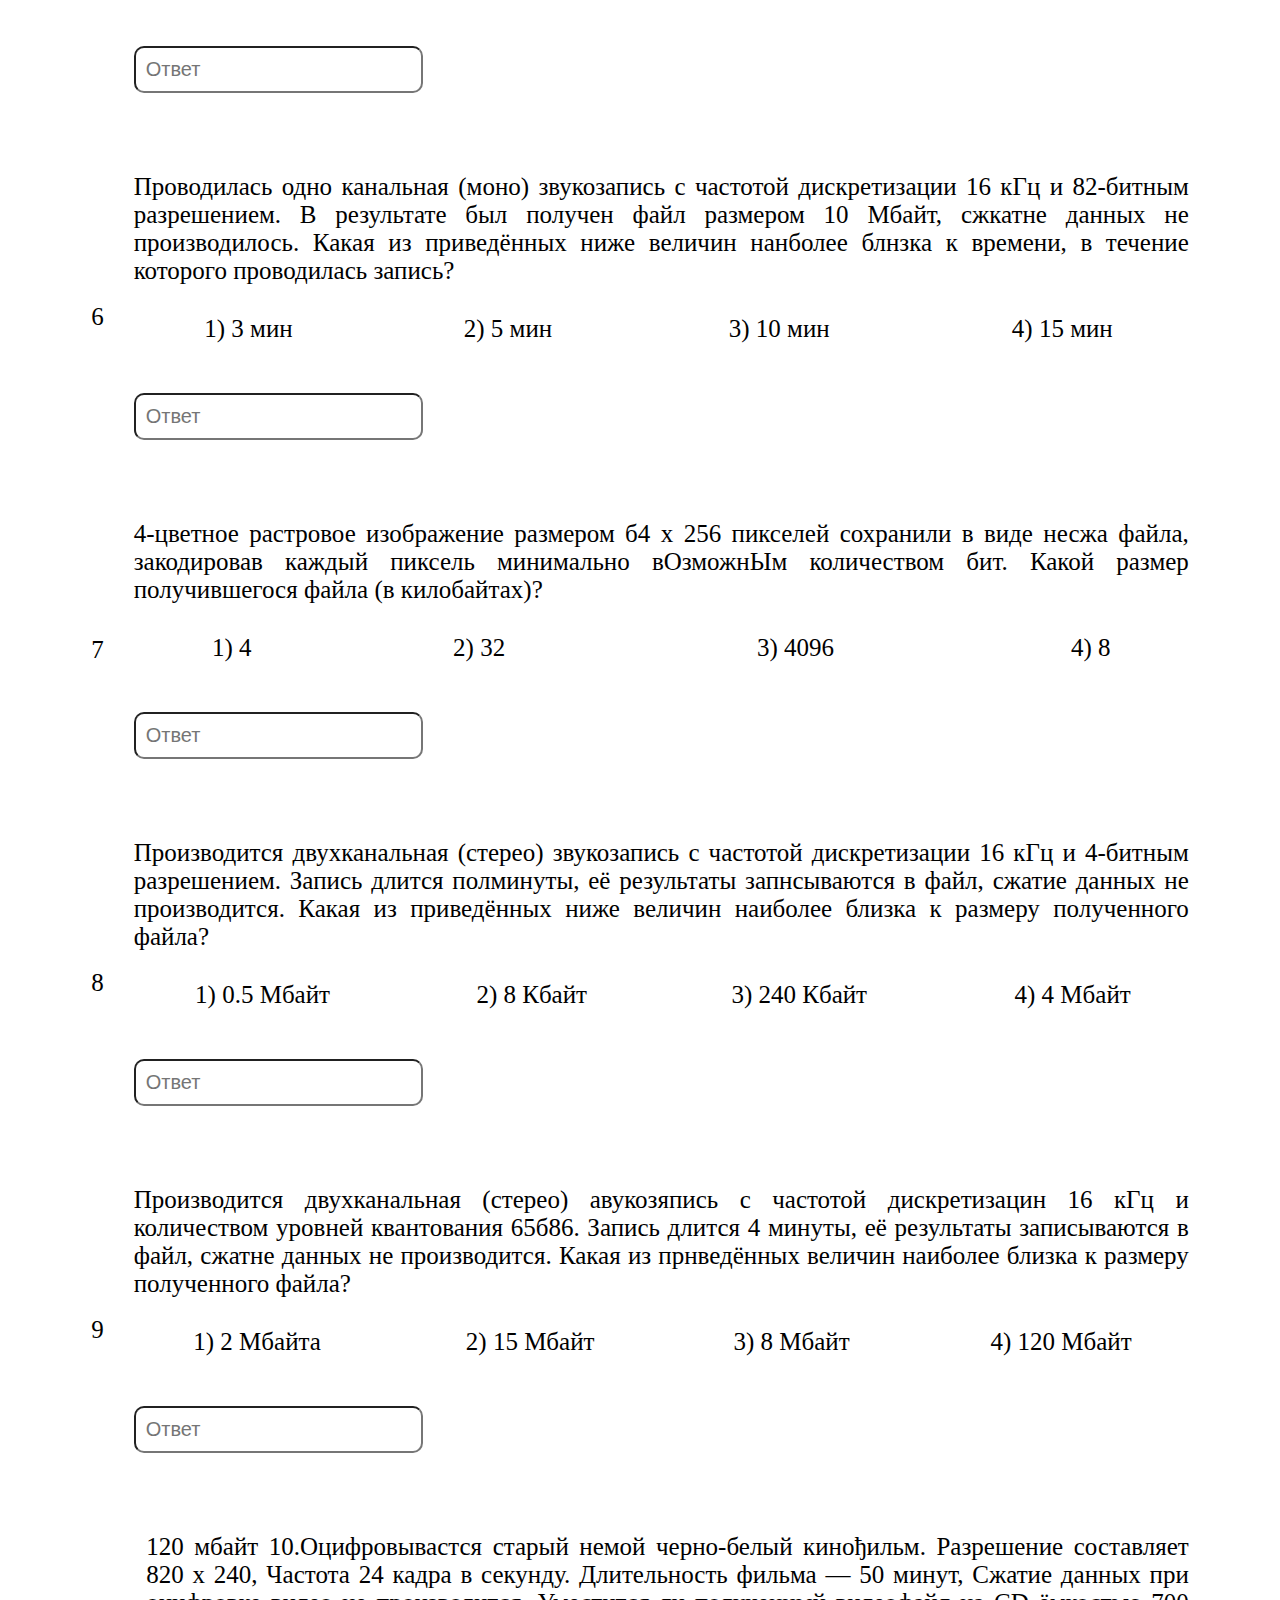
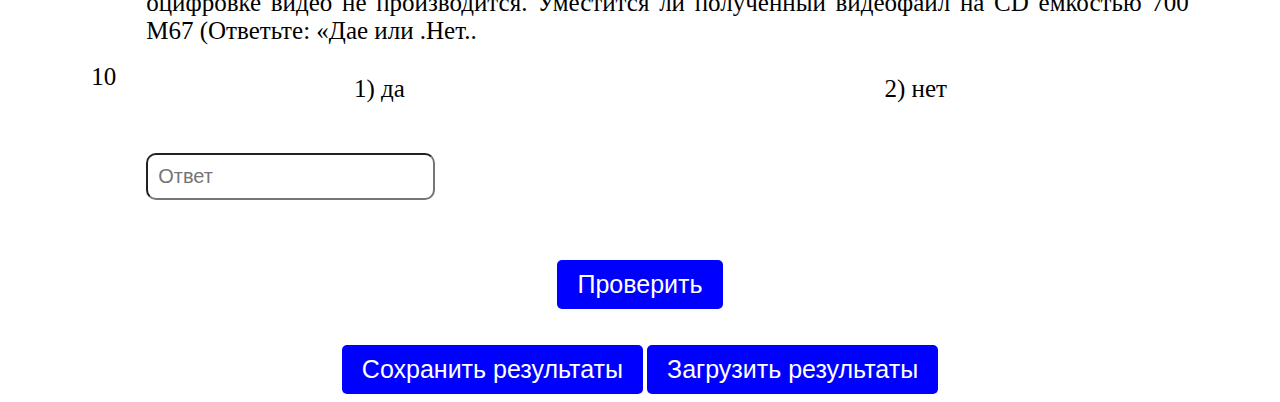
==== commit d9b8c510: "save every 30 sec" ====
--- a/test_EGE_Bogomolova/index.html
+++ b/test_EGE_Bogomolova/index.html
@@ -200,8 +200,56 @@
     
 
     <script>
+        const answers=['3', '2', '4', '2', '1', '4', '1', '1', '2','1'];
+        let itemLSName = 'localStorageIvanovIvan';
+
+        function Save() {
+    if (typeof (Storage) === "undefined") {
+        alert("Local Storage не поддерживается.");
+        return;
+    }
+    
+    console.log("Local Storage доступен.");
+
+    let object = {
+        userAnswers: [],
+        savedTime: null
+    };
+    
+    for (let i = 0; i < answers.length; i++) {
+        // Получаем ссылку на объект input с ответом пользователя
+        object.userAnswers[i] = document.getElementById('a' + (i + 1)).value;
+    }
+    
+    object.savedTime = new Date();
+    console.log(object);
+
+    // Убедитесь, что itemLSName определено
+    localStorage.setItem(itemLSName, JSON.stringify(object));
+    alert('Данные сохранены');
+}
+
+setInterval(Save, 30000);
+
+function Load(){
+const temp = localStorage.getItem("localStorageIvanovIvan");
+console.log(temp);
+
+if (temp!=null) {
+    //преобразование JSON данных в объект
+    let object = JSON.parse(temp);
+    //вывод данных в консоль (для проверки работоспособности программы)
+    console.log(object);
+    //заполнение полей веб-страницы данными из массива
+    for (let i = 0; i < object.userAnswers.length; i++) {
+        document.getElementById('a' + (i + 1)).value = object.userAnswers[i];
+    }
+}
+else alert('Нет сохранений с таким именем')
+}
+
+
         function Check() {
-            const answers=['3', '2', '4', '2', '1', '4', '1', '1', '2','1'];
             const useranswers = [
                 document.getElementById('a1').value,
                 document.getElementById('a2').value,
@@ -228,11 +276,12 @@
             }
             
 
-            if (correctanswers<4)
+            let mark;
+            if (correctanswers<=4)
             {
                 mark=2;
             }
-            if (correctanswers<7 && correctanswers>4)
+            if (correctanswers<=7 && correctanswers>4)
             {
                 mark=3;
             }
@@ -245,14 +294,18 @@
                 mark=5;
             }
 
-
+            document.getElementById('result').hidden = false;
             document.getElementById('result').innerHTML = `Вы набрали ${correctanswers} из ${answers.length} правильных ответов, ваша оценка: ${mark}`;
-            document.getElementById('result').hidden = false;
         }
     </script>
 
     <button onclick="Check()" class="check">Проверить</button>
 <br />
     <p id="result" class="result_" hidden="true"></p>
+    <br />
+    <section class="button-container">
+        <button class="clickNload" onclick="Save()">Сохранить результаты</button>
+<button class="clickNload" onclick="Load()">Загрузить результаты</button>
+    </section>
 </body>
 </html>--- a/test_EGE_Bogomolova/style.css
+++ b/test_EGE_Bogomolova/style.css
@@ -73,7 +73,25 @@
     margin: 0 auto;
 
   }
+
   .check:hover {
+    background-color: lightblue; /* ��вет заливки при наведении */
+  }
+
+.clickNload {
+  background-color: blue; /* Синий цвет заливки */
+            color: white; /* Белый текст */
+            padding: 10px 20px; /* Отступы вокруг текста */
+            border: none; /* Без границы */
+            border-radius: 5px; /* Скругление углов */
+            font-size: 25px; /* Размер шрифта */
+            cursor: pointer; /* Курсор-указатель при наведении */
+            transition: background-color 0.3s; /* Плавный переход цвета фона */
+            display: inline-flex;
+}
+
+
+  .clickNload:hover {
     background-color: lightblue; /* ��вет заливки при наведении */
   }
 
@@ -93,4 +111,9 @@
     color: white;
     font-size: 30px;
     ;
+  }
+
+  .button-container {
+    text-align: center; /* Центрирование текста и кнопок */
+    margin: 0 0; /* Отступы сверху и снизу для контейнера */
   }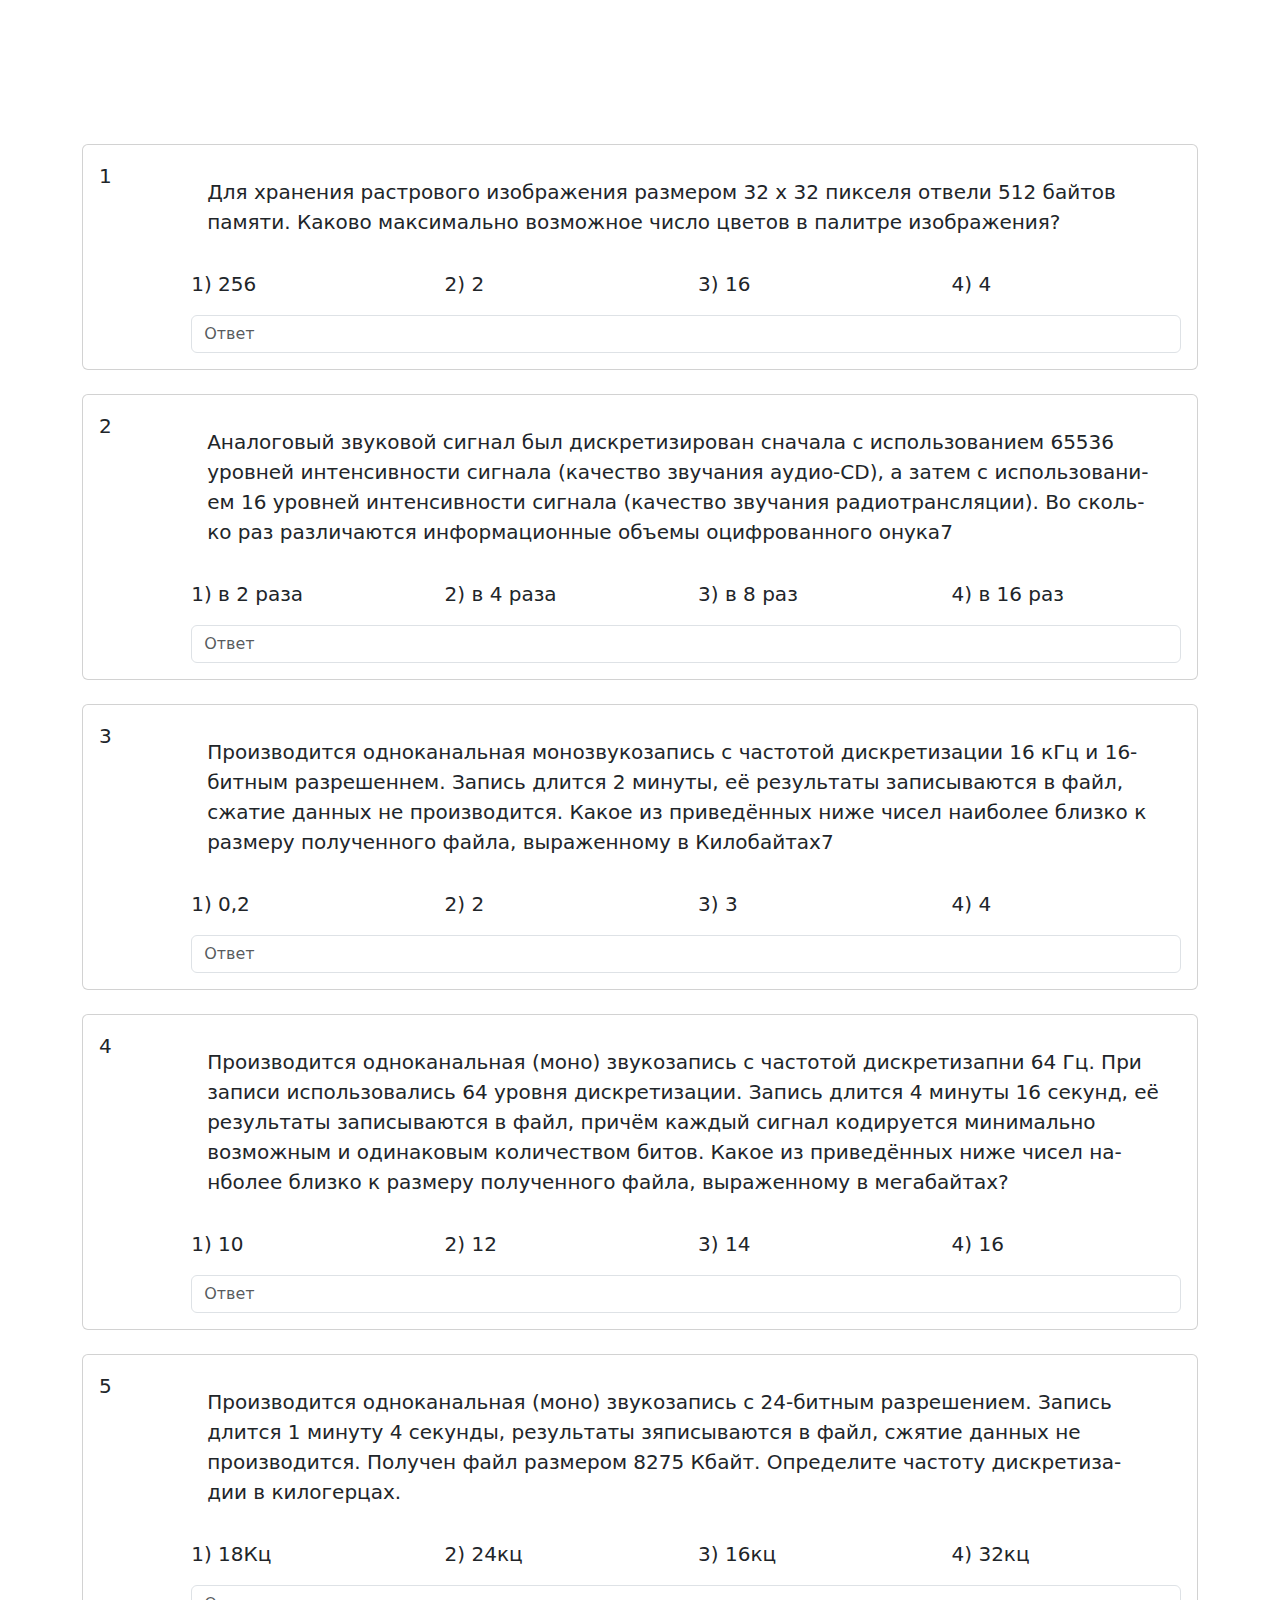
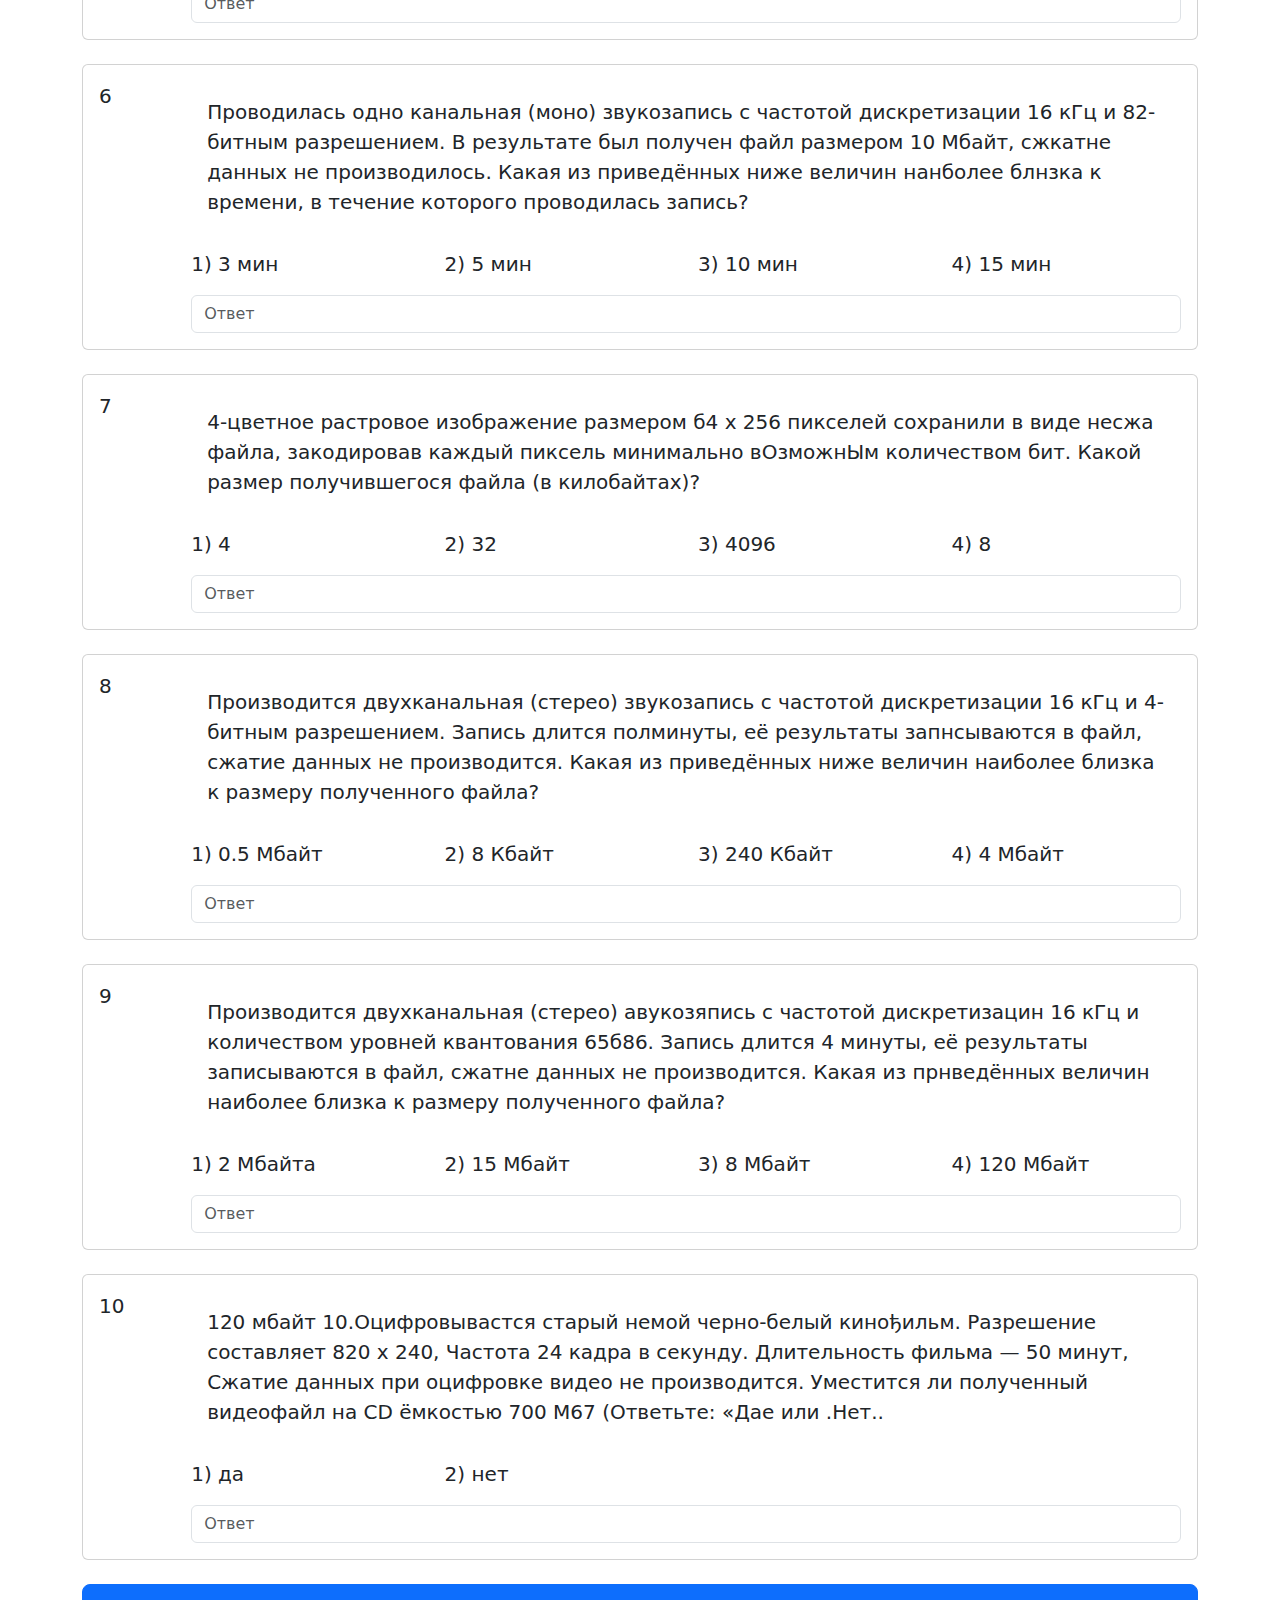
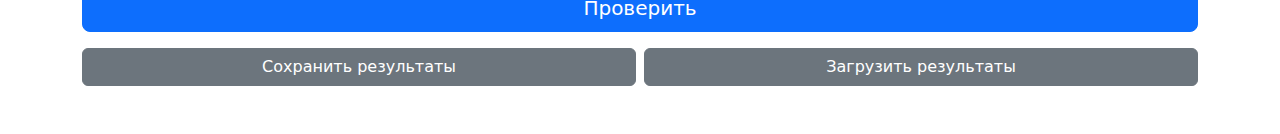
==== commit e931b28a: "done" ====
--- a/test_EGE_Bogomolova/index.html
+++ b/test_EGE_Bogomolova/index.html
@@ -5,199 +5,209 @@
     <meta name="viewport" content="width=device-width, initial-scale=1.0">
     <title>Семичев Александр ИС 3.2</title>
     <link rel="stylesheet" href="style.css">
+    <link href="https://cdn.jsdelivr.net/npm/bootstrap@5.3.0/dist/css/bootstrap.min.css" rel="stylesheet">
 </head>
 <body>
-    <h1 align="center" class="headline">Тест по информатике</h1>
-    <table border="0" id="q1" class="table">
-        <tr>
-            <td rowspan="3" width="10">1</td>
-            <td colspan="4" class="task">
-                Для хранения растрового изображения размером 32 х 32 пикселя отвели 512 байтов памяти. Каково максимально возможное число цветов в палитре изображения?
-            </td>
-        </tr>
-        <tr>
-            <td class="variant">1) 256</td>
-            <td class="variant">2) 2</td>
-            <td class="variant">3) 16</td>
-            <td class="variant">4) 4</td>
-        </tr>
-        <tr>
-            <td colspan="5">
-                <input id="a1" type="text" class="answer" placeholder="Ответ" />
-            </td>
-        </tr>
-
-    <table border="0" id="q2" class="table">
-        <tr>
-            <td rowspan="3" width="10">2</td>
-            <td colspan="4" class="task">
-                Аналоговый звуковой сигнал был дискретизирован сначала с использованием 65536 уровней интенсивности сигнала (качество звучания аудио-СD), а затем с использовани- ем 16 уровней интенсивности сигнала (качество звучания радиотрансляции). Во сколь- ко раз различаются информационные объемы оцифрованного онука7
-            </td>
-        </tr>
-        <tr>
-            <td class="variant">1) в 2 раза</td>
-            <td class="variant">2) в 4 раза</td>
-            <td class="variant">3) в 8 раз</td>
-            <td class="variant">4) в 16 раз</td>
-        </tr>
-        <tr>
-            <td colspan="5">
-                <input id="a2" type="text" class="answer" placeholder="Ответ" />
-            </td>
-        </tr>
-    </table>
-
-        <table border="0" id="q3" class="table">
-            <tr>
-                <td rowspan="3" width="10">3</td>
-                <td colspan="4" class="task">
-                    Производится одноканальная монозвукозапись с частотой дискретизации 16 кГц и 16- битным разрешеннем. Запись длится 2 минуты, её результаты записываются в файл, сжатие данных не производится. Какое из приведённых ниже чисел наиболее близко к размеру полученного файла, выраженному в Килобайтах7 
-                </td>
-            </tr>
-            <tr>
-                <td class="variant">1) 0,2</td>
-                <td class="variant">2) 2</td>
-                <td class="variant">3) 3</td>
-                <td class="variant">4) 4</td>
-            </tr>
-            <tr>
-                <td colspan="5">
-                    <input id="a3" type="text" class="answer" placeholder="Ответ" />
-                </td>
-            </tr>
-
-            <table border="0" id="q4" class="table">
-                <tr>
-                    <td rowspan="3" width="10">4</td>
-                    <td colspan="4" class="task">
-                        Производится одноканальная (моно) звукозапись с частотой дискретизапни 64 Гц. При записи использовались 64 уровня дискретизации. Запись длится 4 минуты 16 секунд, её результаты записываются в файл, причём каждый сигнал кодируется минимально возможным и одинаковым количеством битов. Какое из приведённых ниже чисел на- нболее близко к размеру полученного файла, выраженному в мегабайтах?
-                    </td>
-                </tr>
-                <tr>
-                    <td class="variant">1) 10</td>
-                    <td class="variant">2) 12</td>
-                    <td class="variant">3) 14</td>
-                    <td class="variant">4) 16</td>
-                </tr>
-                <tr>
-                    <td colspan="5">
-                        <input id="a4" type="text" class="answer" placeholder="Ответ" />
-                    </td>
-                </tr>
-
-                <table border="0" id="q5" class="table">
-                    <tr>
-                        <td rowspan="3" width="10">5</td>
-                        <td colspan="4" class="task">
-                            Производится одноканальная (моно) звукозапись с 24-битным разрешением. Запись длится 1 минуту 4 секунды, результаты зяписываются в файл, сжятие данных не производится. Получен файл размером 8275 Кбайт. Определите частоту дискретиза- дии в килогерцах. 
-                        </td>
-                    </tr>
-                    <tr>
-                        <td class="variant">1) 18Кц</td>
-                        <td class="variant">2) 24кц</td>
-                        <td class="variant">3) 16кц</td>
-                        <td class="variant">4) 32кц</td>
-                    </tr>
-                    <tr>
-                        <td colspan="5">
-                            <input id="a5" type="text" class="answer" placeholder="Ответ" />
-                        </td>
-                    </tr>
-
-                    <table border="0" id="q6" class="table">
-                        <tr>
-                            <td rowspan="3" width="10">6</td>
-                            <td colspan="4" class="task">
-                                Проводилась одно канальная (моно) звукозапись с частотой дискретизации 16 кГц и 82-битным разрешением. В результате был получен файл размером 10 Мбайт, сжкатне данных не производилось. Какая из приведённых ниже величин нанболее блнзка к времени, в течение которого проводилась запись?
-                            </td>
-                        </tr>
-                        <tr>
-                            <td class="variant">1)  3 мин</td>
-                            <td class="variant">2) 5 мин</td>
-                            <td class="variant">3) 10 мин</td>
-                            <td class="variant">4) 15 мин</td>
-                        </tr>
-                        <tr>
-                            <td colspan="5">
-                                <input id="a6" type="text" class="answer" placeholder="Ответ" />
-                            </td>
-                        </tr>
-
-                        <table border="0" id="q7" class="table">
-                            <tr>
-                                <td rowspan="3" width="10">7</td>
-                                <td colspan="4" class="task">
-                                    4-цветное растровое изображение размером б4 х 256 пикселей сохранили в виде несжа файла, закодировав каждый пиксель минимально вОзможнЫм количеством бит. Какой размер получившегося файла (в килобайтах)?
-                                </td>
-                            </tr>
-                            <tr>
-                                <td class="variant">1) 4</td>
-                                <td class="variant">2) 32</td>
-                                <td class="variant">3) 4096</td>
-                                <td class="variant">4) 8</td>
-                            </tr>
-                            <tr>
-                                <td colspan="5">
-                                    <input id="a7" type="text" class="answer" placeholder="Ответ" />
-                                </td>
-                            </tr>
-
-                            <table border="0" id="q8" class="table">
-                                <tr>
-                                    <td rowspan="3" width="10">8</td>
-                                    <td colspan="4" class="task">
-                                        Производится двухканальная (стерео) звукозапись с частотой дискретизации 16 кГц и 4-битным разрешением. Запись длится полминуты, её результаты запнсываются в файл, сжатие данных не производится. Какая из приведённых ниже величин наиболее близка к размеру полученного файла?
-                                    </td>
-                                </tr>
-                                <tr>
-                                    <td class="variant">1) 0.5 Мбайт</td>
-                                    <td class="variant">2) 8 Кбайт</td>
-                                    <td class="variant">3) 240 Кбайт</td>
-                                    <td class="variant">4) 4 Мбайт</td>
-                                </tr>
-                                <tr>
-                                    <td colspan="5">
-                                        <input id="a8" type="text" class="answer" placeholder="Ответ" />
-                                    </td>
-                                </tr>
-
-                                <table border="0" id="q9" class="table">
-                                    <tr>
-                                        <td rowspan="3" width="10">9</td>
-                                        <td colspan="4" class="task">
-                                            Производится двухканальная (стерео) авукозяпись с частотой дискретизацин 16 кГц и количеством уровней квантования 65б86. Запись длится 4 минуты, её результаты записываются в файл, сжатне данных не производится. Какая из прнведённых величин наиболее близка к размеру полученного файла?
-                                        </td>
-                                    </tr>
-                                    <tr>
-                                        <td class="variant">1) 2 Мбайта</td>
-                                        <td class="variant">2) 15 Мбайт</td>
-                                        <td class="variant">3) 8 Мбайт</td>
-                                        <td class="variant">4) 120 Мбайт</td>
-                                    </tr>
-                                    <tr>
-                                        <td colspan="5">
-                                            <input id="a9" type="text" class="answer" placeholder="Ответ" />
-                                        </td>
-                                    </tr>
-
-                                    <table border="0" id="q10" class="table">
-                                        <tr>
-                                            <td rowspan="3" width="10">10</td>
-                                            <td colspan="4" class="task">
-                                                120 мбайт 10.Оцифровывастся старый немой черно-белый кинођильм. Разрешение составляет 820 х 240, Частота 24 кадра в секунду. Длительность фильма — 50 минут, Сжатие данных при оцифровке видео не производится. Уместится ли полученный видеофайл на CD ёмкостью 700 М67 (Ответьте: «Дае или .Нет..
-                                            </td>
-                                        </tr>
-                                        <tr>
-                                            <td class="variant">1) да</td>
-                                            <td class="variant">2) нет</td>
-                                        </tr>
-                                        <tr>
-                                            <td colspan="5">
-                                                <input id="a10" type="text" class="answer" placeholder="Ответ" />
-                                            </td>
-                                        </tr>
-    </table>
+
+    <div class="container py-5">
+        <h1 class="text-center mb-5 text-white">Тест по информатике</h1>
+
+        <!-- Questions are wrapped in cards -->
+        <div class="card mb-4" id="q1">
+            <div class="card-body">
+                <div class="row">
+                    <div class="col-1">1</div>
+                    <div class="col-11">
+                        <p class="task">Для хранения растрового изображения размером 32 х 32 пикселя отвели 512 байтов памяти. Каково максимально возможное число цветов в палитре изображения?</p>
+                        <div class="row mb-3">
+                            <div class="col-md-3">1) 256</div>
+                            <div class="col-md-3">2) 2</div>
+                            <div class="col-md-3">3) 16</div>
+                            <div class="col-md-3">4) 4</div>
+                        </div>
+                        <input id="a1" type="text" class="form-control" placeholder="Ответ">
+                    </div>
+                </div>
+            </div>
+        </div>
+
+        <div class="card mb-4" id="q2">
+            <div class="card-body">
+                <div class="row">
+                    <div class="col-1">2</div>
+                    <div class="col-11">
+                        <p class="task">Аналоговый звуковой сигнал был дискретизирован сначала с использованием 65536 уровней интенсивности сигнала (качество звучания аудио-СD), а затем с использовани- ем 16 уровней интенсивности сигнала (качество звучания радиотрансляции). Во сколь- ко раз различаются информационные объемы оцифрованного онука7</p>
+                        <div class="row mb-3">
+                            <div class="col-md-3">1) в 2 раза</div>
+                            <div class="col-md-3">2) в 4 раза</div>
+                            <div class="col-md-3">3) в 8 раз</div>
+                            <div class="col-md-3">4) в 16 раз</div>
+                        </div>
+                        <input id="a2" type="text" class="form-control" placeholder="Ответ">
+                    </div>
+                </div>
+            </div>
+        </div>
+
+        <div class="card mb-4" id="q3">
+            <div class="card-body">
+                <div class="row">
+                    <div class="col-1">3</div>
+                    <div class="col-11">
+                        <p class="task">Производится одноканальная монозвукозапись с частотой дискретизации 16 кГц и 16- битным разрешеннем. Запись длится 2 минуты, её результаты записываются в файл, сжатие данных не производится. Какое из приведённых ниже чисел наиболее близко к размеру полученного файла, выраженному в Килобайтах7</p>
+                        <div class="row mb-3">
+                            <div class="col-md-3">1) 0,2</div>
+                            <div class="col-md-3">2) 2</div>
+                            <div class="col-md-3">3) 3</div>
+                            <div class="col-md-3">4) 4</div>
+                        </div>
+                        <input id="a3" type="text" class="form-control" placeholder="Ответ">
+                    </div>
+                </div>
+            </div>
+        </div>
+
+        <div class="card mb-4" id="q4">
+            <div class="card-body">
+                <div class="row">
+                    <div class="col-1">4</div>
+                    <div class="col-11">
+                        <p class="task">Производится одноканальная (моно) звукозапись с частотой дискретизапни 64 Гц. При записи использовались 64 уровня дискретизации. Запись длится 4 минуты 16 секунд, её результаты записываются в файл, причём каждый сигнал кодируется минимально возможным и одинаковым количеством битов. Какое из приведённых ниже чисел на- нболее близко к размеру полученного файла, выраженному в мегабайтах?</p>
+                        <div class="row mb-3">
+                            <div class="col-md-3">1) 10</div>
+                            <div class="col-md-3">2) 12</div>
+                            <div class="col-md-3">3) 14</div>
+                            <div class="col-md-3">4) 16</div>
+                        </div>
+                        <input id="a4" type="text" class="form-control" placeholder="Ответ">
+                    </div>
+                </div>
+            </div>
+        </div>
+
+        <div class="card mb-4" id="q5">
+            <div class="card-body">
+                <div class="row">
+                    <div class="col-1">5</div>
+                    <div class="col-11">
+                        <p class="task">Производится одноканальная (моно) звукозапись с 24-битным разрешением. Запись длится 1 минуту 4 секунды, результаты зяписываются в файл, сжятие данных не производится. Получен файл размером 8275 Кбайт. Определите частоту дискретиза- дии в килогерцах. </p>
+                        <div class="row mb-3">
+                            <div class="col-md-3">1) 18Кц</div>
+                            <div class="col-md-3">2) 24кц</div>
+                            <div class="col-md-3">3) 16кц</div>
+                            <div class="col-md-3">4) 32кц</div>
+                        </div>
+                        <input id="a5" type="text" class="form-control" placeholder="Ответ">
+                    </div>
+                </div>
+            </div>
+        </div>
+
+        <div class="card mb-4" id="q6">
+            <div class="card-body">
+                <div class="row">
+                    <div class="col-1">6</div>
+                    <div class="col-11">
+                        <p class="task">Проводилась одно канальная (моно) звукозапись с частотой дискретизации 16 кГц и 82-битным разрешением. В результате был получен файл размером 10 Мбайт, сжкатне данных не производилось. Какая из приведённых ниже величин нанболее блнзка к времени, в течение которого проводилась запись?</p>
+                        <div class="row mb-3">
+                            <div class="col-md-3">1) 3 мин</div>
+                            <div class="col-md-3">2) 5 мин</div>
+                            <div class="col-md-3">3) 10 мин</div>
+                            <div class="col-md-3">4) 15 мин</div>
+                        </div>
+                        <input id="a6" type="text" class="form-control" placeholder="Ответ">
+                    </div>
+                </div>
+            </div>
+        </div>
+
+        <div class="card mb-4" id="q7">
+            <div class="card-body">
+                <div class="row">
+                    <div class="col-1">7</div>
+                    <div class="col-11">
+                        <p class="task">4-цветное растровое изображение размером б4 х 256 пикселей сохранили в виде несжа файла, закодировав каждый пиксель минимально вОзможнЫм количеством бит. Какой размер получившегося файла (в килобайтах)?</p>
+                        <div class="row mb-3">
+                            <div class="col-md-3">1) 4</div>
+                            <div class="col-md-3">2) 32</div>
+                            <div class="col-md-3">3) 4096</div>
+                            <div class="col-md-3">4) 8</div>
+                        </div>
+                        <input id="a7" type="text" class="form-control" placeholder="Ответ">
+                    </div>
+                </div>
+            </div>
+        </div>
+
+        <div class="card mb-4" id="q8">
+            <div class="card-body">
+                <div class="row">
+                    <div class="col-1">8</div>
+                    <div class="col-11">
+                        <p class="task">Производится двухканальная (стерео) звукозапись с частотой дискретизации 16 кГц и 4-битным разрешением. Запись длится полминуты, её результаты запнсываются в файл, сжатие данных не производится. Какая из приведённых ниже величин наиболее близка к размеру полученного файла?</p>
+                        <div class="row mb-3">
+                            <div class="col-md-3">1) 0.5 Мбайт</div>
+                            <div class="col-md-3">2) 8 Кбайт</div>
+                            <div class="col-md-3">3) 240 Кбайт</div>
+                            <div class="col-md-3">4) 4 Мбайт</div>
+                        </div>
+                        <input id="a8" type="text" class="form-control" placeholder="Ответ">
+                    </div>
+                </div>
+            </div>
+        </div>
+
+        <div class="card mb-4" id="q9">
+            <div class="card-body">
+                <div class="row">
+                    <div class="col-1">9</div>
+                    <div class="col-11">
+                        <p class="task">Производится двухканальная (стерео) авукозяпись с частотой дискретизацин 16 кГц и количеством уровней квантования 65б86. Запись длится 4 минуты, её результаты записываются в файл, сжатне данных не производится. Какая из прнведённых величин наиболее близка к размеру полученного файла?</p>
+                        <div class="row mb-3">
+                            <div class="col-md-3">1) 2 Мбайта</div>
+                            <div class="col-md-3">2) 15 Мбайт</div>
+                            <div class="col-md-3">3) 8 Мбайт</div>
+                            <div class="col-md-3">4) 120 Мбайт</div>
+                        </div>
+                        <input id="a9" type="text" class="form-control" placeholder="Ответ">
+                    </div>
+                </div>
+            </div>
+        </div>
+
+        <div class="card mb-4" id="q10">
+            <div class="card-body">
+                <div class="row">
+                    <div class="col-1">10</div>
+                    <div class="col-11">
+                        <p class="task">120 мбайт 10.Оцифровывастся старый немой черно-белый кинођильм. Разрешение составляет 820 х 240, Частота 24 кадра в секунду. Длительность фильма — 50 минут, Сжатие данных при оцифровке видео не производится. Уместится ли полученный видеофайл на CD ёмкостью 700 М67 (Ответьте: «Дае или .Нет..</p>
+                        <div class="row mb-3">
+                            <div class="col-md-3">1) да</div>
+                            <div class="col-md-3">2) нет</div>
+                        </div>
+                        <input id="a10" type="text" class="form-control" placeholder="Ответ">
+                    </div>
+                </div>
+            </div>
+        </div>
+
+        <div class="d-grid gap-3">
+            <button onclick="Check()" class="btn btn-primary btn-lg">Проверить</button>
+            <p id="result" class="alert alert-info text-center" hidden="true"></p>
+            <div class="row g-2">
+                <div class="col-6">
+                    <button class="btn btn-secondary w-100" onclick="Save()">Сохранить результаты</button>
+                </div>
+                <div class="col-6">
+                    <button class="btn btn-secondary w-100" onclick="Load()">Загрузить результаты</button>
+                </div>
+            </div>
+        </div>
+    </div>
     
+<!-- Bootstrap JS -->
+<script src="https://cdn.jsdelivr.net/npm/bootstrap@5.3.0/dist/js/bootstrap.bundle.min.js"></script>
+        
 
     <script>
         const answers=['3', '2', '4', '2', '1', '4', '1', '1', '2','1'];
@@ -298,14 +308,5 @@
             document.getElementById('result').innerHTML = `Вы набрали ${correctanswers} из ${answers.length} правильных ответов, ваша оценка: ${mark}`;
         }
     </script>
-
-    <button onclick="Check()" class="check">Проверить</button>
-<br />
-    <p id="result" class="result_" hidden="true"></p>
-    <br />
-    <section class="button-container">
-        <button class="clickNload" onclick="Save()">Сохранить результаты</button>
-<button class="clickNload" onclick="Load()">Загрузить результаты</button>
-    </section>
 </body>
 </html>--- a/test_EGE_Bogomolova/style.css
+++ b/test_EGE_Bogomolova/style.css
@@ -1,119 +1,33 @@
-.variant
-{
-    text-align: center;
-    font-size: 25px;
+body {
+  background-image: url('https://images.hdqwalls.com/download/all-i-need-4k-gw-3440x1440.jpg');
+  background-size: cover;
+  background-attachment: fixed;
+  background-position: center;
 }
 
-
-.task
-{
-    font-size: 25px;
-    text-align: justify;
+/* Make cards slightly transparent to show background */
+.card {
+  background-color: rgba(255, 255, 255, 0.9);
+}
+.task {
+  font-weight: 500;
+  padding: 1rem;
+  font-size: 20px;
+}
+.col-1{
+  font-size: 20px;
+}
+.variant {
+  padding: 0.5rem;
+  font-size: 20px;
 }
 
-.table
-{
-width: 90%;
-margin: auto;
-background:white;
-border-collapse: separate; 
-border-spacing: 10px; 
-margin-bottom: 20px; 
-padding-bottom: 10;
-border-radius: 10px;
-  -webkit-border-radius: 10px;
-  -moz-border-radius: 10px;
-  -khtml-border-radius: 10px;
-  display: block;
+.form-control {
+  font-size: 20px;
+  height: auto;
+  padding: 10px;
 }
 
-th, td
-{
-    border-spacing: 0 10px;
-    padding: 10px;
-    font-size: 25px;
-}
-
-html {
-    background-image: url(https://images.hdqwalls.com/download/all-i-need-4k-gw-3440x1440.jpg);
-    background-repeat: no-repeat;
-    background-position: center;
-    background-attachment: fixed;
-    -webkit-background-size: cover;
-    -moz-background-size: cover;
-    -o-background-size: cover;
-    background-size: cover;
-  }
-
-  .answer{
-
-    font-size: 20px;
-    text-align: justify;
-    margin-bottom: 20px;
-    background: rgba(255, 255, 255, 0.7);
-    padding: 10px;
-    border-radius: 10px;
-    -webkit-border-radius: 10px;
-    -moz-border-radius: 10px;
-    -khtml-border-radius: 10px;
-    margin-top: 20px;
-  }
-
-  .check
-  {
-    background-color: blue; /* Синий цвет заливки */
-            color: white; /* Белый текст */
-            padding: 10px 20px; /* Отступы вокруг текста */
-            border: none; /* Без границы */
-            border-radius: 5px; /* Скругление углов */
-            font-size: 25px; /* Размер шрифта */
-            cursor: pointer; /* Курсор-указатель при наведении */
-            transition: background-color 0.3s; /* Плавный переход цвета фона */
-            display: flex;
-    margin: 0 auto;
-
-  }
-
-  .check:hover {
-    background-color: lightblue; /* ��вет заливки при наведении */
-  }
-
-.clickNload {
-  background-color: blue; /* Синий цвет заливки */
-            color: white; /* Белый текст */
-            padding: 10px 20px; /* Отступы вокруг текста */
-            border: none; /* Без границы */
-            border-radius: 5px; /* Скругление углов */
-            font-size: 25px; /* Размер шрифта */
-            cursor: pointer; /* Курсор-указатель при наведении */
-            transition: background-color 0.3s; /* Плавный переход цвета фона */
-            display: inline-flex;
-}
-
-
-  .clickNload:hover {
-    background-color: lightblue; /* ��вет заливки при наведении */
-  }
-
-  .result_{
-    background-color: white; /* Цвет фона */
-            border-radius: 15px; /* Закругленные углы */
-            padding: 20px;
-            margin-top: 10px; /* Отступы внутри параграфа */
-            margin: auto; /* Отступы снаружи */
-            text-align: center; /* Центрирование текста */
-            width: 30%; /* Ширина параграфа */
-            box-shadow: 0 2px 5px rgba(0, 0, 0, 0.1); /* Тень для эффекта */
-            font-size: 20px;
-  }
-
-  .headline{
-    color: white;
-    font-size: 30px;
-    ;
-  }
-
-  .button-container {
-    text-align: center; /* Центрирование текста и кнопок */
-    margin: 0 0; /* Отступы сверху и снизу для контейнера */
-  }+.col-md-3 {
+  font-size: 20px;
+}